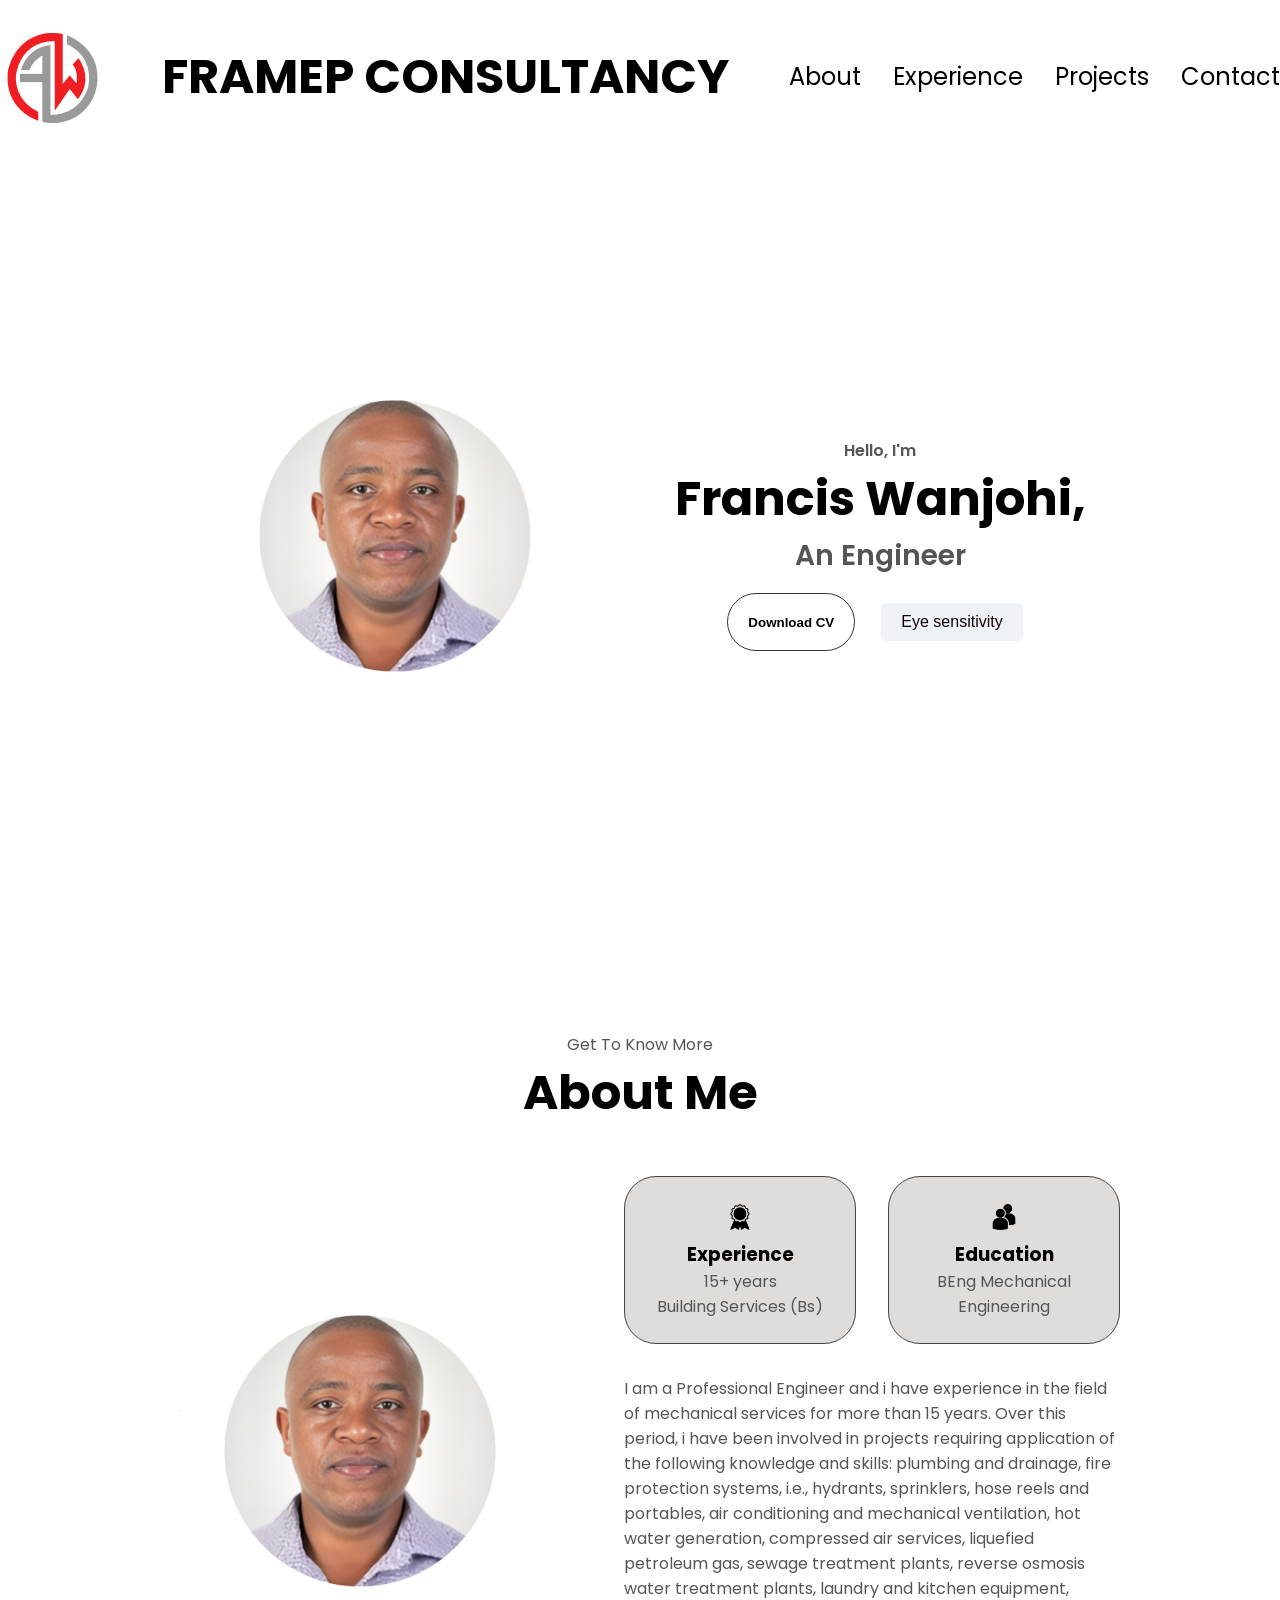
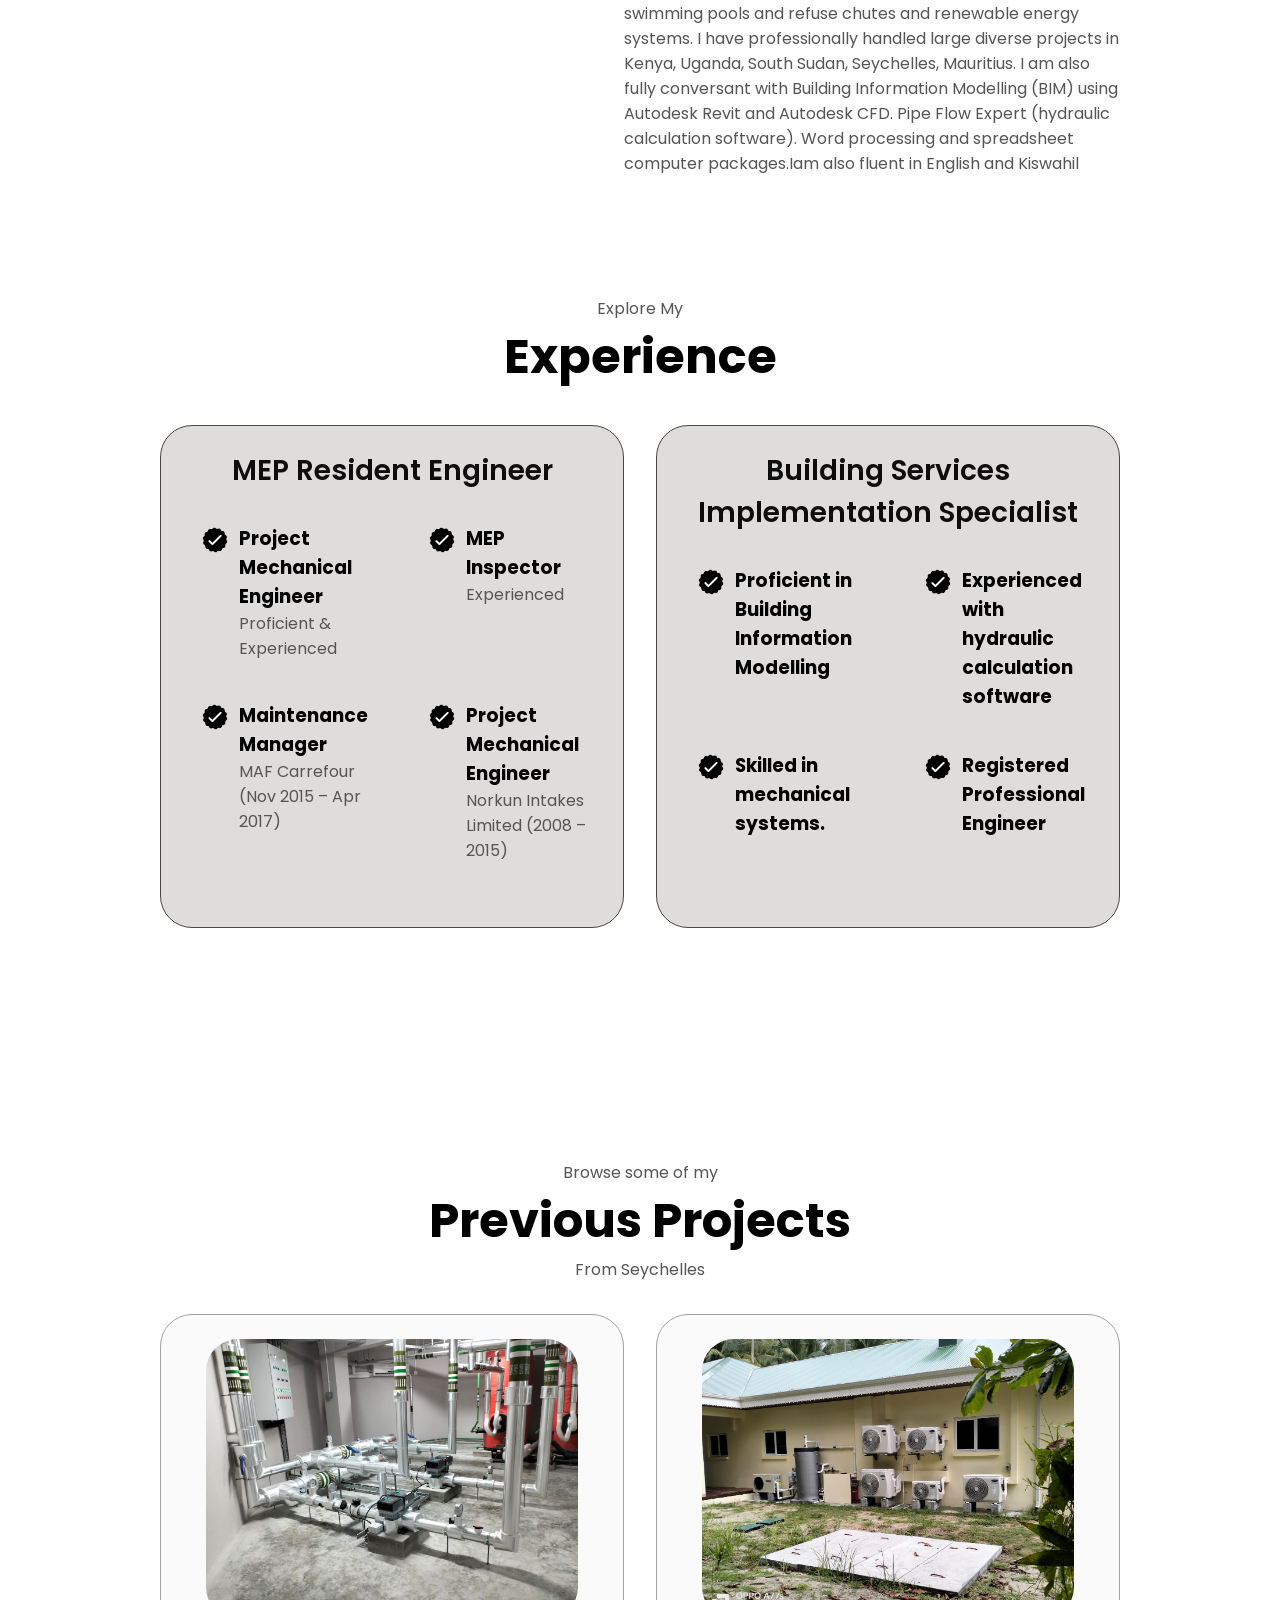
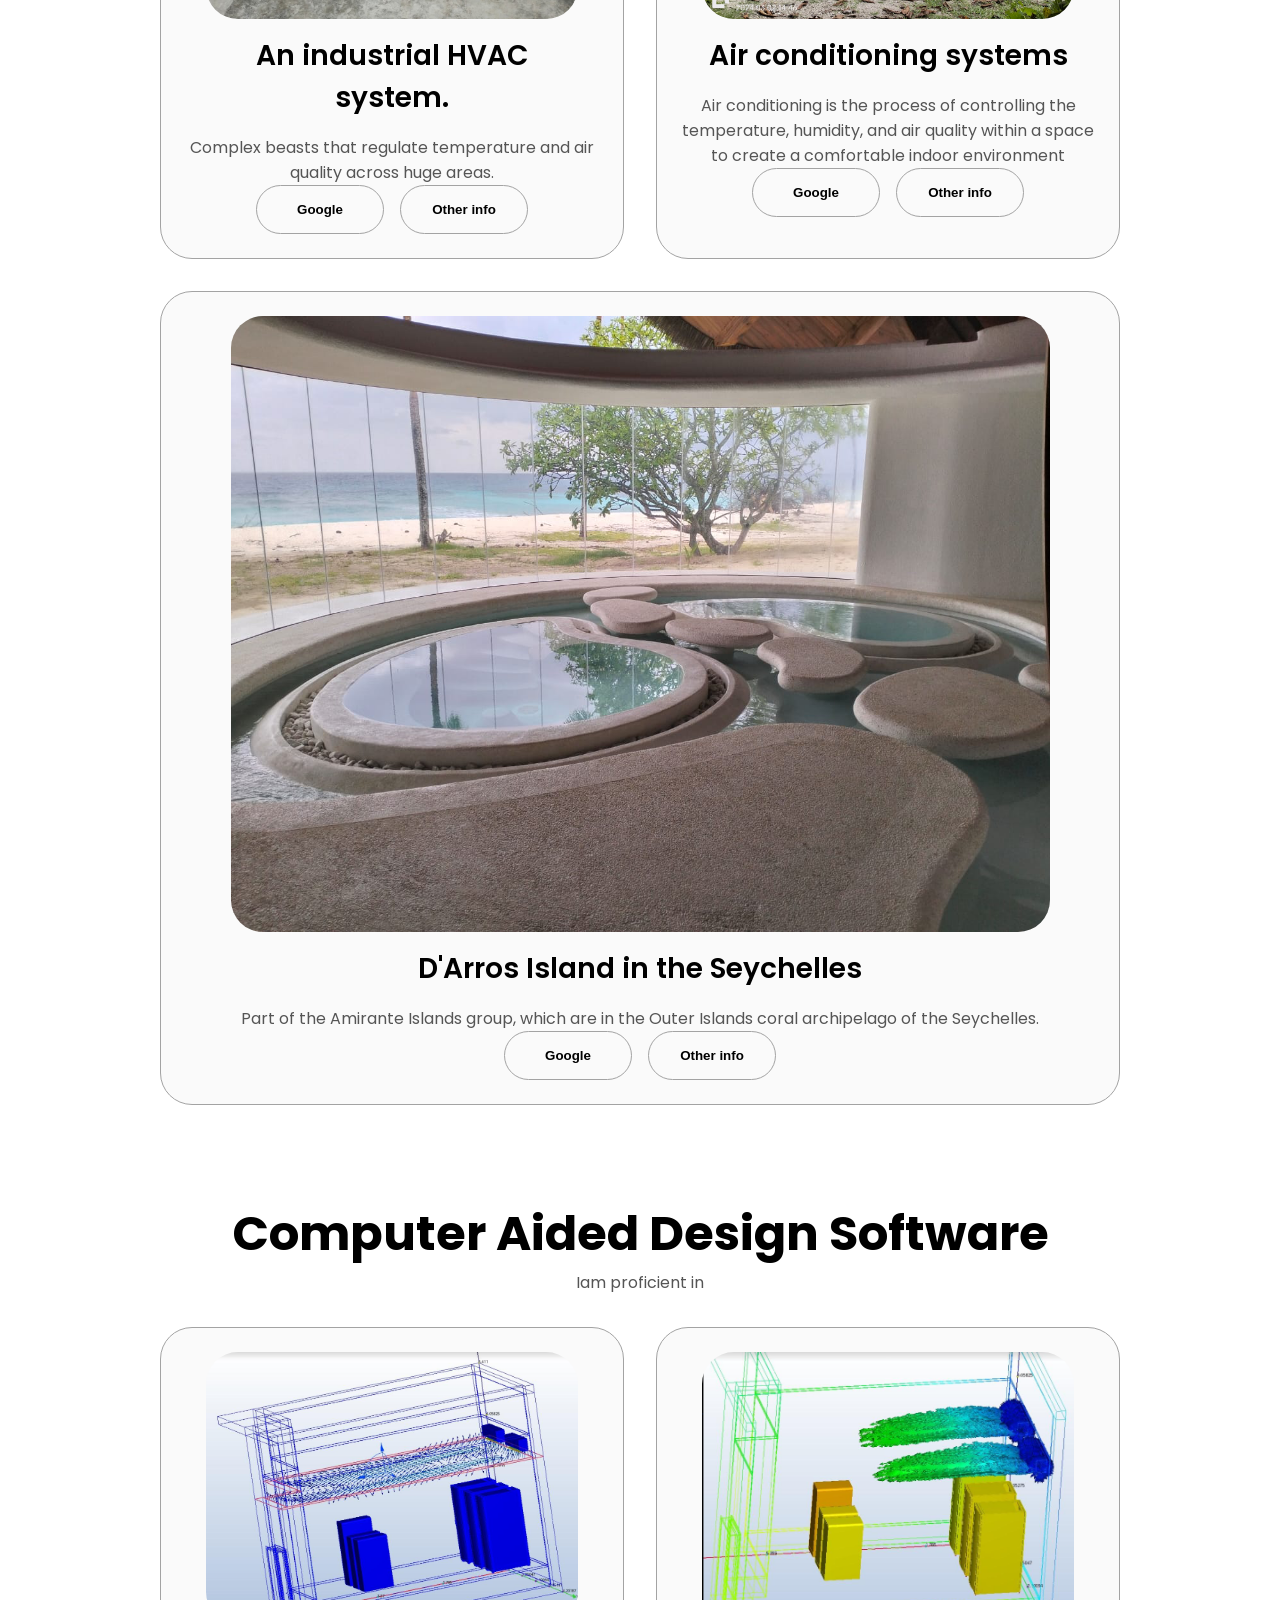
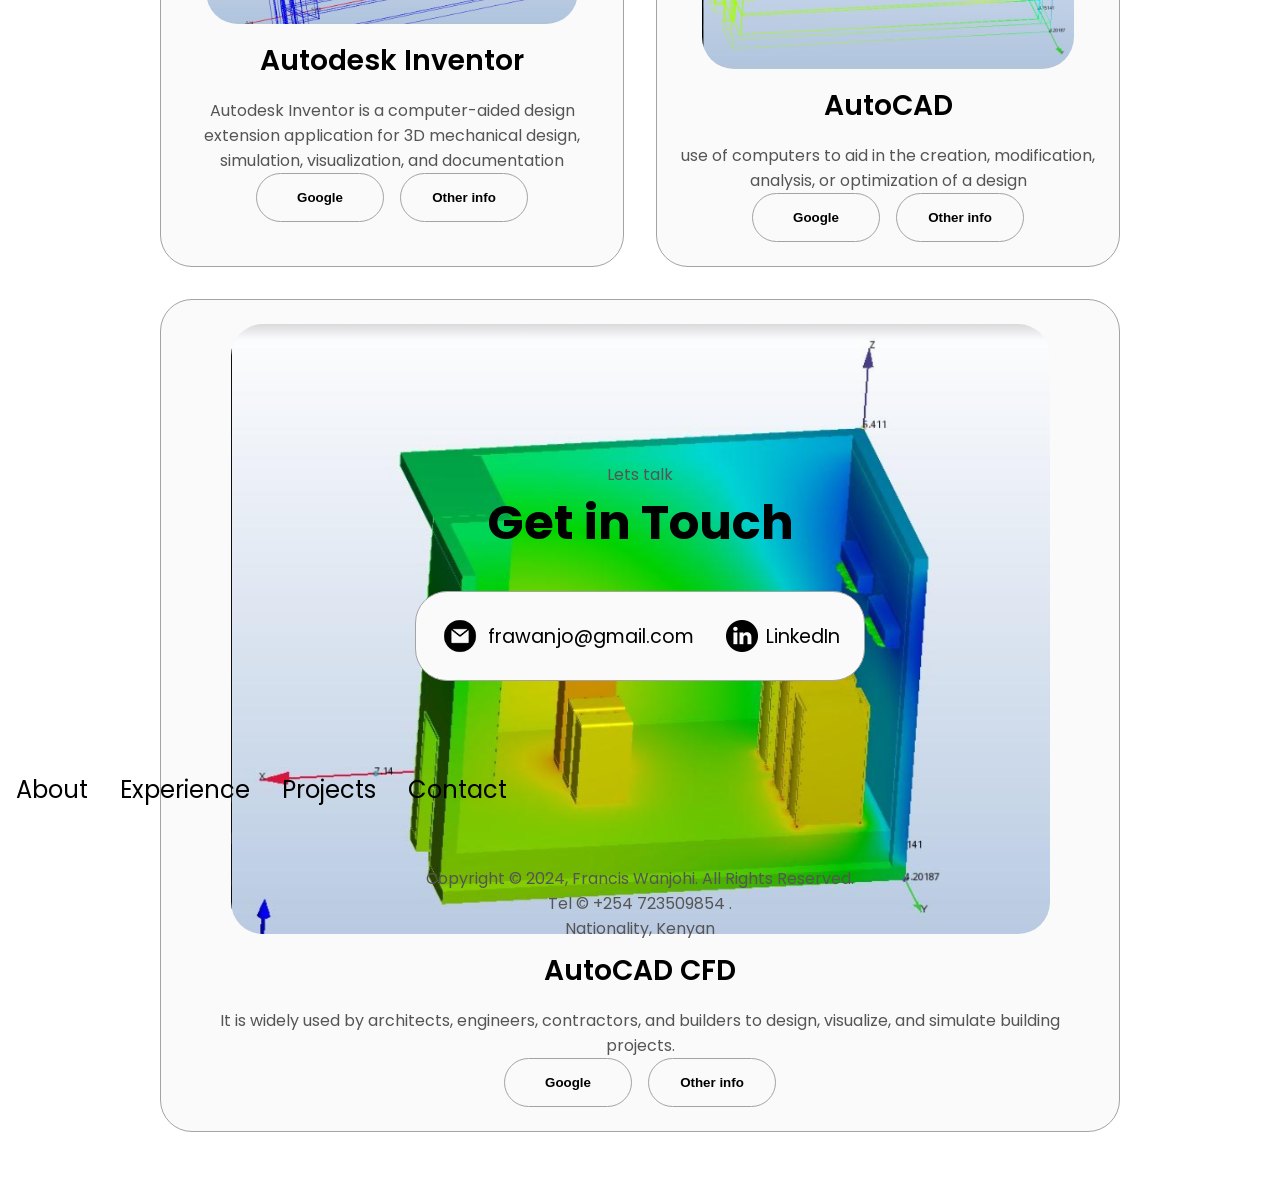
==== index.html @ fe009575 "Add files via upload" ====
<!DOCTYPE html>
<html lang="en">
  <head>
    <meta charset="UTF-8" />
    <meta http-equiv="X-UA-Compatible" content="IE=edge" />
    <meta name="viewport" content="width=device-width, initial-scale=1.0" />
    <title>FRAMEP CONSULTANCY LTD</title>
    <link rel="stylesheet" href="style.css" />
    <link rel="stylesheet" href="mediaqueries.css" />
  </head>
  <body>
    <nav id="desktop-nav">
      <img src="assets/your-logo.png" alt="Your Logo" id="logo-desktop">
      <h1 class="title">FRAMEP CONSULTANCY</h1>
      <div>
        <ul class="nav-links">
          <li><a href="#about">About</a></li>
          <li><a href="#experience">Experience</a></li>
          <li><a href="#projects">Projects</a></li>
          <li><a href="#contact">Contact</a></li>
        </ul>
      </div>
    </nav>
    <nav id="hamburger-nav">
      <img src="images/your-logo.png" alt="Your Logo" id="logo-hamburger">
      <div class="logo">Francis Wanjohi</div>
      <div class="hamburger-menu">
        <div class="hamburger-icon" onclick="toggleMenu()">
          <span></span>
          <span></span>
          <span></span>
        </div>
        <div class="menu-links">
          <li><a href="#about" onclick="toggleMenu()">About</a></li>
          <li><a href="#experience" onclick="toggleMenu()">Experience</a></li>
          <li><a href="#projects" onclick="toggleMenu()">Projects</a></li>
          <li><a href="#contact" onclick="toggleMenu()">Contact</a></li>
        </div>
      </div>
    </nav>
    <section id="profile">
      <div class="section__pic-container">
        <img src="./assets/profile-pic.png" alt="Francis Wanjohi profile picture" />
      </div>
      <div class="section__text">
        <p class="section__text__p1">Hello, I'm</p>
        <h1 class="title">Francis Wanjohi,</h1>
        <p class="section__text__p2">An Engineer</p>
        <div class="btn-container">
          <button
            class="btn btn-color-2"
            onclick="window.open('./assets/resume-example.pdf')"
          >
            Download CV
          </button>
          <button id="darkModeToggle">Eye sensitivity</button> <!-- Dark Mode Toggle Button -->
          
          
        </div>
      </div>
    </section>
    <section id="about">
      <p class="section__text__p1">Get To Know More</p>
      <h1 class="title">About Me</h1>
      <div class="section-container">
        <div class="section__pic-container">
          <img
            src="./assets/about-pic.png"
            alt="Profile picture"
            class="about-pic"
          />
        </div>
        <div class="about-details-container">
          <div class="about-containers">
            <div class="details-container">
              <img
                src="./assets/experience.png"
                alt="Experience icon"
                class="icon"
              />
              <h3>Experience</h3>
              <p>15+ years <br />Building Services (Bs)</p>
            </div>
            <div class="details-container">
              <img
                src="./assets/education.png"
                alt="Education icon"
                class="icon"
              />
              <h3>Education</h3>
              <p> BEng Mechanical Engineering</p>
            </div>
          </div>
          <div class="text-container">
            <p>
              I am a Professional Engineer and  i have experience in the field of mechanical services for more than 
15 years. Over this period, i have been involved in projects requiring application of the following knowledge 
and skills: plumbing and drainage, fire protection systems, i.e., hydrants, sprinklers, hose reels and portables, 
air conditioning and mechanical ventilation, hot water generation, compressed air services, liquefied 
petroleum gas, sewage treatment plants, reverse osmosis water treatment plants, laundry and kitchen 
equipment, swimming pools and refuse chutes and renewable energy systems. 
I have professionally handled large diverse projects in Kenya, Uganda, South Sudan, Seychelles, Mauritius. 
I am also fully conversant with Building Information Modelling (BIM) using Autodesk Revit and Autodesk 
CFD. Pipe Flow Expert (hydraulic calculation software). Word processing and spreadsheet computer packages.Iam also fluent in English and Kiswahil
            </p>
          </div>
        </div>
      </div>
      <img
        
      />
    </section>
    <section id="experience">
      <p class="section__text__p1">Explore My</p>
      <h1 class="title">Experience</h1>
      <div class="experience-details-container">
        <div class="about-containers">
          <div class="details-container">
            <h2 class="experience-sub-title">MEP Resident Engineer</h2>
            <div class="article-container">
              <article>
                <img
                  src="./assets/checkmark.png"
                  alt="Experience icon"
                  class="icon"
                />
                <div>
                  <h3>Project Mechanical Engineer</h3>
                  <p>Proficient & Experienced</p>
                </div>
              </article>
              <article>
                <img
                  src="./assets/checkmark.png"
                  alt="Experience icon"
                  class="icon"
                />
                <div>
                  <h3>MEP Inspector</h3>
                  <p>Experienced</p>
                </div>
              </article>
              <article>
                <img
                  src="./assets/checkmark.png"
                  alt="Experience icon"
                  class="icon"
                />
                <div>
                  <h3>Maintenance Manager</h3>
                  <p>MAF Carrefour (Nov 2015 – Apr 2017)</p>
                </div>
              </article>
              <article>
                <img
                  src="./assets/checkmark.png"
                  alt="Experience icon"
                  class="icon"
                />
                <div>
                  <h3>Project Mechanical Engineer</h3>
                  <p>Norkun Intakes Limited (2008 – 2015)<p>
                </div>
              </article>
              <article>
                <img
                 
                />
                
            </div>
          </div>
          <div class="details-container">
            <h2 class="experience-sub-title">Building Services Implementation Specialist</h2>
            <div class="article-container">
              <article>
                <img
                  src="./assets/checkmark.png"
                  alt="Experience icon"
                  class="icon"
                />
                <div>
                  <h3>Proficient in Building Information Modelling</h3>
                
                </div>
              </article>
              <article>
                <img
                  src="./assets/checkmark.png"
                  alt="Experience icon"
                  class="icon"
                />
                <div>
                  <h3>Experienced with hydraulic calculation software</h3>
                 
                </div>
              </article>
              <article>
                <img
                  src="./assets/checkmark.png"
                  alt="Experience icon"
                  class="icon"
                />
                <div>
                  <h3>Skilled in mechanical systems.</h3>
                  
                </div>
              </article>
              <article>
                <img
                  src="./assets/checkmark.png"
                  alt="Experience icon"
                  class="icon"
                />
                <div>
                  <h3>Registered Professional Engineer<h3>
                  
                </div>
              </article>
            </div>
          </div>
        </div>
      </div>
      <img
        
      />
    </section>
   
    <section id="projects">
      
      <p class="section__text__p1">Browse some of my</p>
      <h1 class="title"> Previous Projects</h1>
      <p class="section__text__p1">From Seychelles</p>
      <div class="experience-details-container">
        <div class="about-containers">
          <div class="details-container color-container">
            <div class="article-container">
              <img
                src="./assets/project-1.png"
                alt="Project 1"
                class="project-img"
              />
            </div>
            <h2 class="experience-sub-title project-title">An industrial HVAC system.</h2>
            <p class="section__text__p1">Complex beasts that regulate temperature and air quality across huge areas.</p>

            <div class="btn-container">
              <button
                class="btn btn-color-2 project-btn"
                onclick="location.href='https://www.google.com/search?q=industrial+hvac+system'"
              >
                Google
              </button>
              <button
                class="btn btn-color-2 project-btn"
                onclick="location.href='https://en.wikipedia.org/wiki/HVAC'"
              >
                Other info
              </button>
            </div>
          </div>
          <div class="details-container color-container">
            <div class="article-container">
              <img
                src="./assets/project-2.png"
                alt="Project 2"
                class="project-img"
              />
            </div>
            <h2 class="experience-sub-title project-title">Air conditioning systems</h2>
              <p class="section__text__p1">Air conditioning is the process of controlling the temperature, humidity, and air quality within a space to create a comfortable indoor environment</p>
            <div class="btn-container">
              <button
                class="btn btn-color-2 project-btn"
                onclick="location.href='https://www.google.com/search?q=air+conditioning+system'"
              >
                Google
              </button>
              <button
                class="btn btn-color-2 project-btn"
                onclick="location.href='https://en.wikipedia.org/wiki/Air_conditioning'"
              >
              Other info
              </button>
            </div>
          </div>
          <div class="details-container color-container">
            <div class="article-container">
              <img
                src="./assets/project-3.png"
                alt="Project 3"
                class="project-img" 
              />
            </div>
            <h2 class="experience-sub-title project-title">D'Arros Island in the Seychelles</h2>
            <p class="section__text__p1">Part of the Amirante Islands group, which are in the Outer Islands coral archipelago of the Seychelles.</p>
            <div class="btn-container">
              <button
                class="btn btn-color-2 project-btn"
                onclick="location.href='https://www.google.com/search?q=D%27Arros+Island+Seychelles'"
              >
                Google
              </button>
              <button
                class="btn btn-color-2 project-btn"
                onclick="location.href='https://en.wikipedia.org/wiki/D%27Arros_Island'"
              >
              Other info
              </button>
            </div>
          </div>
        </div>
      </div>
      <img
      
      
      />
    </section>
    <section id="CAD Software">
    
    <p class="section__text__p1"></p>
    <h1 class="title">Computer Aided Design Software</h1>
    <p class="section__text__p1">Iam proficient in</p>
    <div class="experience-details-container">
      <div class="about-containers">
        <div class="details-container color-container">
          <div class="article-container">
            <img
              src="./assets/cfg1.png"
              alt="cfg1"
              class="project-img"
            />
          </div>
          <h2 class="experience-sub-title project-title">Autodesk Inventor </h2>
          <p class="section__text__p1"> Autodesk Inventor is a computer-aided design extension application for 3D mechanical design, simulation, visualization, and documentation </p>

          <div class="btn-container">
            <button
              class="btn btn-color-2 project-btn"
              onclick="location.href='https://www.google.com/search?q=Autodesk+Inventor"
            >
              Google
            </button>
            <button
              class="btn btn-color-2 project-btn"
              onclick="location.href='https://www.autodesk.com/products/inventor/overview"
            >
            Other info
            </button>
          </div>
        </div>
        <div class="details-container color-container">
          <div class="article-container">
            <img
              src="./assets/cfg2.png"
              alt="cfg2"
              class="project-img"
            />
          </div>
          <h2 class="experience-sub-title project-title">AutoCAD</h2>
            <p class="section__text__p1">use of computers to aid in the creation, modification, analysis, or optimization of a design</p>
          <div class="btn-container">
            <button
              class="btn btn-color-2 project-btn"
              onclick="location.href='https://www.autodesk.com/products/inventor/overview'"
            >
              Google
            </button>
            <button
              class="btn btn-color-2 project-btn"
              onclick="location.href='https://www.autodesk.com/products/autocad/overview'"
            >
            Other info
            </button>
          </div>
        </div>
        <div class="details-container color-container">
          <div class="article-container">
            <img
              src="./assets/cfg3.png"
              alt="Project 3"
              class="project-img" 
            />
          </div>
          <h2 class="experience-sub-title project-title">AutoCAD CFD</h2>
          <p class="section__text__p1"> It is widely used by architects, engineers, contractors, and builders to design, visualize, and simulate building projects.</p>
          <div class="btn-container">
            <button
              class="btn btn-color-2 project-btn"
              onclick="location.href='https://www.google.com/search?q=AutoCAD+CFD'"
            >
              Google
            </button>
            <button
              class="btn btn-color-2 project-btn"
              onclick="location.href='https://www.autodesk.com/products/cfd/overview'"
            >
            Other info
            </button>
          </div>
        </div>
      </div>
    </div>
    <img
    />
  </section>
   
  </section>
    <section id="contact">
      <p class="section__text__p1">Lets talk</p>
      <h1 class="title">Get in Touch</h1>
      <div class="contact-info-upper-container">
        <div class="contact-info-container">
          <img
            src="./assets/email.png"
            alt="Email icon"
            class="icon contact-icon email-icon"
          />
          <p><a href="mailto:frawanjo@gmail.com">frawanjo@gmail.com</a></p>
        </div>
        <div class="contact-info-container">
          <img
            src="./assets/linkedin.png"
            alt="LinkedIn icon"
            class="icon contact-icon"
          />
          <p><a href="https://www.linkedin.com">LinkedIn</a></p>
        </div>
      </div>
    </section>
    <footer>
      <nav>
        <div class="nav-links-container">
          <ul class="nav-links">
            <li><a href="#about">About</a></li>
            <li><a href="#experience">Experience</a></li>
            <li><a href="#projects">Projects</a></li>
            <li><a href="#contact">Contact</a></li>
          </ul>
        </div>
      </nav>
      <p>Copyright &#169; 2024, Francis Wanjohi. All Rights Reserved.</p>
      <p>Tel &#169; +254 723509854 .</p>
      <p>Nationality, Kenyan</p>

    </footer>
    <script src="script.js"></script>
  </body>
</html>
---- style.css ----
/* GENERAL */

@import url("https://fonts.googleapis.com/css2?family=Poppins:wght@300;400;500;600&display=swap");

* {
  margin: 0;
  padding: 0;
}

body {
  font-family: "Poppins", sans-serif;
}

html {
  scroll-behavior: smooth;
}

p {
  color: rgb(85, 85, 85);
}

/* TRANSITION */

a,
.btn {
  transition: all 300ms ease;
}

/* DESKTOP NAV */

nav {
  display: flex;
  justify-content: space-between; /* Adjusted to accommodate logo */
  align-items: center;
  height: 17vh;
}

.logo-container {
  display: flex;
  align-items: center;
}

.logo-img {
  height: 50px; /* Adjust size as needed */
  width: auto;
  margin-right: 1rem; /* Space between logo and text */
}

.logo {
  font-size: 2rem;
}

a {
  color: black;
  text-decoration: none;
  text-decoration-color: white;
}

a:hover {
  color: grey;
  text-decoration: underline;
  text-underline-offset: 1rem;
  text-decoration-color: rgb(181, 181, 181);
}

.nav-links {
  display: flex;
  gap: 2rem;
  list-style: none;
  font-size: 1.5rem;
  margin-left: auto; /* Ensures nav-links align correctly */
}

.logo:hover {
  cursor: default;
}

/* HAMBURGER MENU */

#hamburger-nav {
  display: none;
}

.hamburger-menu {
  position: relative;
  display: inline-block;
}

.hamburger-icon {
  display: flex;
  flex-direction: column;
  justify-content: space-between;
  height: 24px;
  width: 30px;
  cursor: pointer;
}

.hamburger-icon span {
  width: 100%;
  height: 2px;
  background-color: black;
  transition: all 0.3s ease-in-out;
}

.menu-links {
  position: absolute;
  top: 100%;
  right: 0;
  background-color: rgb(255, 255, 255);
  width: fit-content;
  max-height: 0;
  overflow: hidden;
  transition: all 0.3s ease-in-out;
}

.menu-links a {
  display: block;
  padding: 10px;
  text-align: center;
  font-size: 1.5rem;
  color: black;
  text-decoration: none;
  transition: all 0.3s ease-in-out;
}

.menu-links li {
  list-style: none;
}

.menu-links.open {
  max-height: 300px;
}

.hamburger-icon.open span:first-child {
  transform: rotate(45deg) translate(10px, 5px);
}

.hamburger-icon.open span:nth-child(2) {
  opacity: 0;
}

.hamburger-icon.open span:last-child {
  transform: rotate(-45deg) translate(10px, -5px);
}

/* SECTIONS */

section {
  padding-top: 4vh;
  height: 96vh;
  margin: 0 10rem;
  box-sizing: border-box;
  min-height: fit-content;
}

.section-container {
  display: flex;
  gap: 4rem;
  height: 80%;
}

.section__pic-container {
  display: flex;
  height: 400px;
  width: 400px;
  margin: auto 0;
}

/* PROFILE SECTION */

#profile {
  display: flex;
  justify-content: center;
  gap: 5rem;
  height: 80vh;
}

.section__text {
  align-self: center;
  text-align: center;
}

.section__text p {
  font-weight: 600;
}

.section__text__p1 {
  text-align: center;
}

.section__text__p2 {
  font-size: 1.75rem;
  margin-bottom: 1rem;
}

.title {
  font-size: 3rem;
  text-align: center;
}

#socials-container {
  display: flex;
  justify-content: center;
  margin-top: 1rem;
  gap: 1rem;
}

/* ICONS */

.icon {
  cursor: pointer;
  height: 2rem;
}

/* BUTTONS */

.btn-container {
  display: flex;
  justify-content: center;
  gap: 1rem;
}

.btn {
  font-weight: 600;
  transition: all 300ms ease;
  padding: 1rem;
  width: 8rem;
  border-radius: 2rem;
}

.btn-color-1,
.btn-color-2 {
  border: rgb(53, 53, 53) 0.1rem solid;
}

.btn-color-1:hover,
.btn-color-2:hover {
  cursor: pointer;
}

.btn-color-1,
.btn-color-2:hover {
  background: rgb(53, 53, 53);
  color: white;
}

.btn-color-1:hover {
  background: rgb(0, 0, 0);
}

.btn-color-2 {
  background: none;
}

.btn-color-2:hover {
  border: rgb(255, 255, 255) 0.1rem solid;
}

.btn-container {
  gap: 1rem;
}

/* ABOUT SECTION */

#about {
  position: relative;
}

.about-containers {
  gap: 2rem;
  margin-bottom: 2rem;
  margin-top: 2rem;
}

.about-details-container {
  justify-content: center;
  flex-direction: column;
}

.about-containers,
.about-details-container {
  display: flex;
}

.about-pic {
  border-radius: 2rem;
}

.arrow {
  position: absolute;
  right: -5rem;
  bottom: 2.5rem;
}

.details-container {
  padding: 1.5rem;
  flex: 1;
  background: rgb(223, 220, 220);
  border-radius: 2rem;
  border: rgb(24, 23, 23) 0.1rem solid;
  border-color: rgb(73, 70, 70);
  text-align: center;
}

/* EXPERIENCE SECTION */

#experience {
  position: relative;
}

.experience-sub-title {
  color: rgb(14, 13, 13);
  font-weight: 600;
  font-size: 1.75rem;
  margin-bottom: 2rem;
}

.experience-details-container {
  display: flex;
  justify-content: center;
  flex-direction: column;
}

.article-container {
  display: flex;
  text-align: initial;
  flex-wrap: wrap;
  flex-direction: row;
  gap: 2.5rem;
  justify-content: space-around;
}

article {
  display: flex;
  width: 10rem;
  justify-content: space-around;
  gap: 0.5rem;
}

article .icon {
  cursor: default;
}

/* PROJECTS SECTION */

#projects {
  position: relative;
}

.color-container {
  border-color: rgb(163, 163, 163);
  background: rgb(250, 250, 250);
}

.project-img {
  border-radius: 2rem;
  width: 90%;
  height: 90%;
}

.project-title {
  margin: 1rem;
  color: black;
}

.project-btn {
  color: black;
  border-color: rgb(163, 163, 163);
}

/* CONTACT */

#contact {
  display: flex;
  justify-content: center;
  flex-direction: column;
  height: 70vh;
}

.contact-info-upper-container {
  display: flex;
  justify-content: center;
  border-radius: 2rem;
  border: rgb(53, 53, 53) 0.1rem solid;
  border-color: rgb(163, 163, 163);
  background: rgb(250, 250, 250);
  margin: 2rem auto;
  padding: 0.5rem;
}

.contact-info-container {
  display: flex;
  align-items: center;
  justify-content: center;
  gap: 0.5rem;
  margin: 1rem;
}

.contact-info-container p {
  font-size: larger;
}

.contact-icon {
  cursor: default;
}

.email-icon {
  height: 2.5rem;
}

/* FOOTER SECTION */

footer {
  height: 26vh;
  margin: 0 1rem;
}

footer p {
  text-align: center;
}


/* Dark mode styles */
body.dark-mode {
  background-color: #121212;
  color: white;
}

.dark-mode .content-section {
  background-color: #333;
  border-color: white;
}

.dark-mode .section-heading {
  background-color: #555;
}

/* Dark mode toggle button */
#darkModeToggle {
  padding: 10px 20px;
  margin: 10px;
  cursor: pointer;
  background-color: #eff3f7;
  color: rgb(19, 1, 1);
  border: none;
  border-radius: 5px;
  font-size: 16px;
}

#darkModeToggle:hover {
  background-color: #740101;
}

/* Image container and hover effect */
.image-container img {
  width: 200px;
  transition: transform 0.5s ease-in-out, box-shadow 0.5s ease-in-out;
}
---- mediaqueries.css ----
@media screen and (max-width: 1400px) {
  #profile {
    height: 83vh;
    margin-bottom: 6rem;
  }
  .about-containers {
    flex-wrap: wrap;
  }
  #contact,
  #projects {
    height: fit-content;
  }
}

@media screen and (max-width: 1200px) {
  #desktop-nav {
    display: none;
  }
  #hamburger-nav {
    display: flex;
  }
  #experience,
  .experience-details-container {
    margin-top: 2rem;
  }
  #profile,
  .section-container {
    display: block;
  }
  .arrow {
    display: none;
  }
  section,
  .section-container {
    height: fit-content;
  }
  section {
    margin: 0 5%;
  }
  .section__pic-container {
    width: 275px;
    height: 275px;
    margin: 0 auto 2rem;
  }
  .about-containers {
    margin-top: 0;
  }
}

@media screen and (max-width: 600px) {
  #contact,
  footer {
    height: 40vh;
  }
  #profile {
    height: 83vh;
    margin-bottom: 0;
  }
  article {
    font-size: 1rem;
  }
  footer nav {
    height: fit-content;
    margin-bottom: 2rem;
  }
  .about-containers,
  .contact-info-upper-container,
  .btn-container {
    flex-wrap: wrap;
  }
  .contact-info-container {
    margin: 0;
  }
  .contact-info-container p,
  .nav-links li a {
    font-size: 1rem;
  }
  .experience-sub-title {
    font-size: 1.25rem;
  }
  .logo {
    font-size: 1.5rem;
  }
  .nav-links {
    flex-direction: column;
    gap: 0.5rem;
    text-align: center;
  }
  .section__pic-container {
    width: auto;
    height: 46vw;
    justify-content: center;
  }
  .section__text__p2 {
    font-size: 1.25rem;
  }
  .title {
    font-size: 2rem;
  }
  .text-container {
    text-align: justify;
  }
}
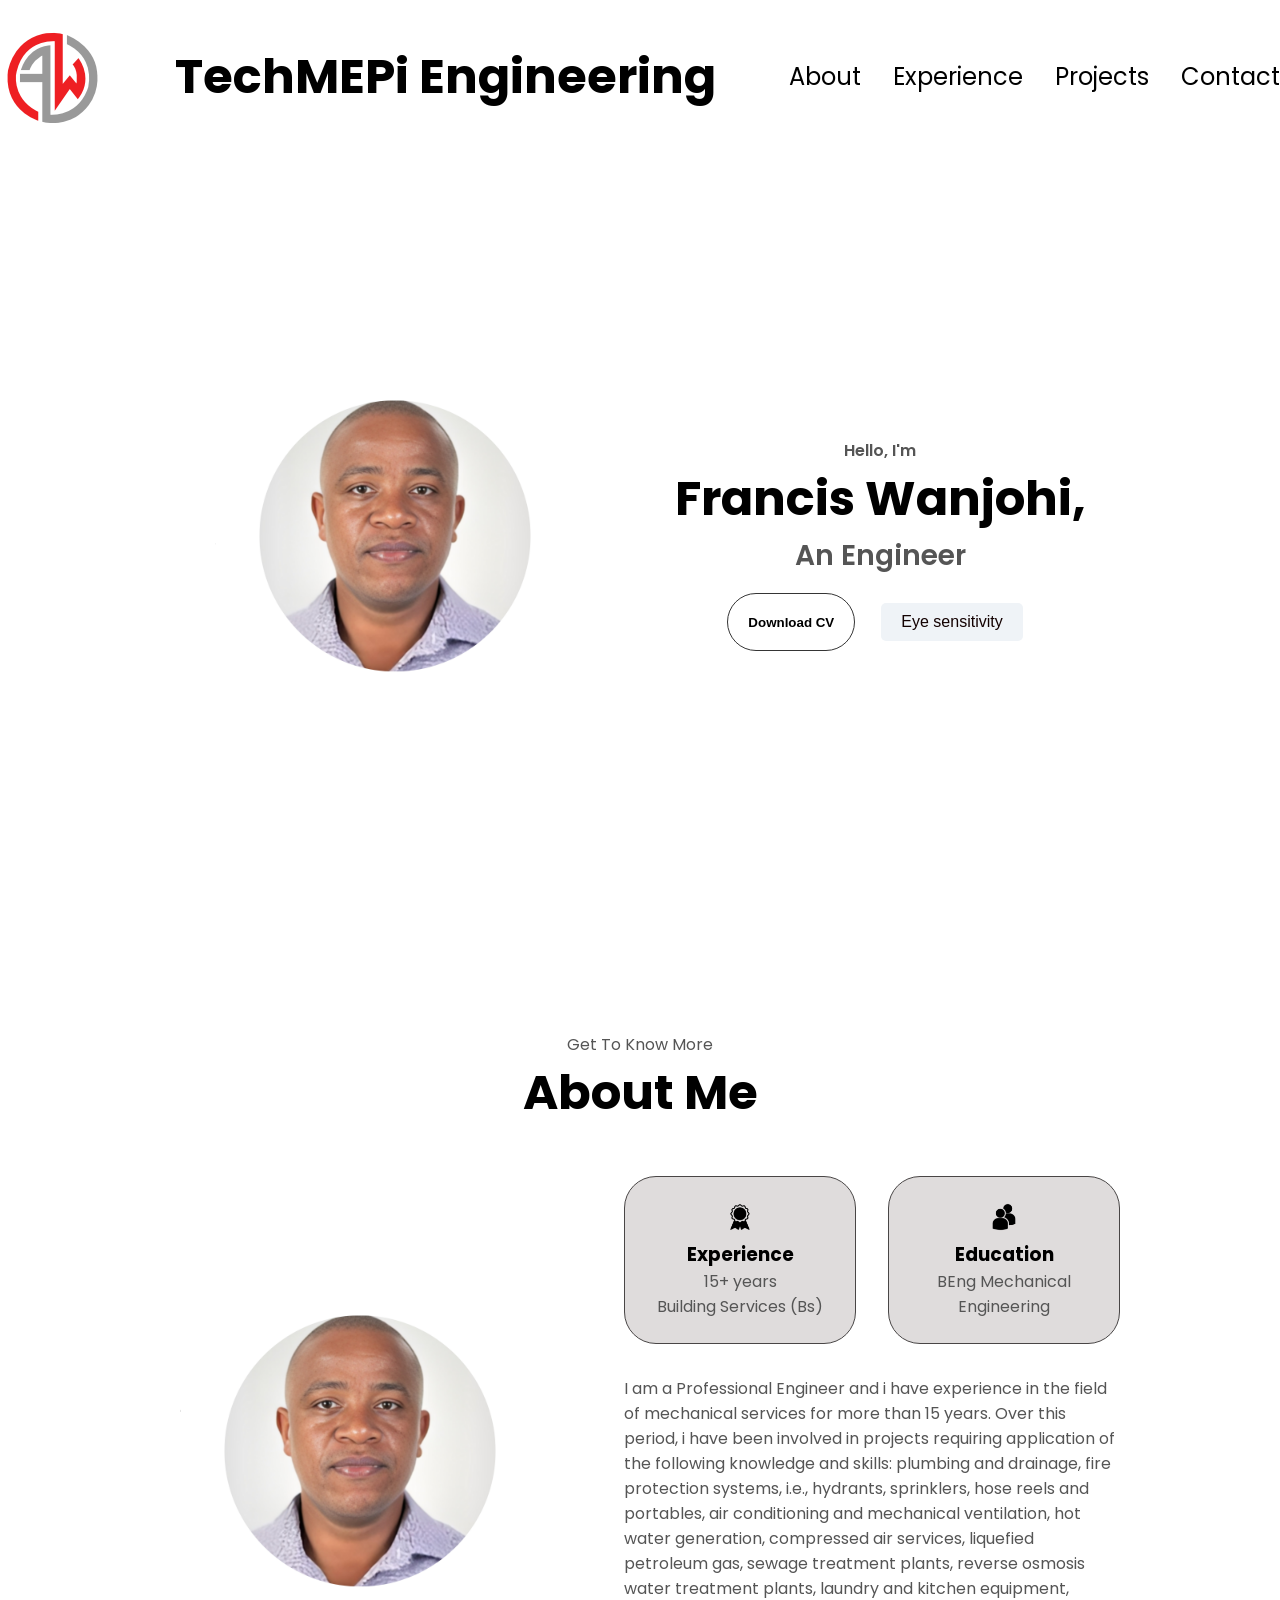
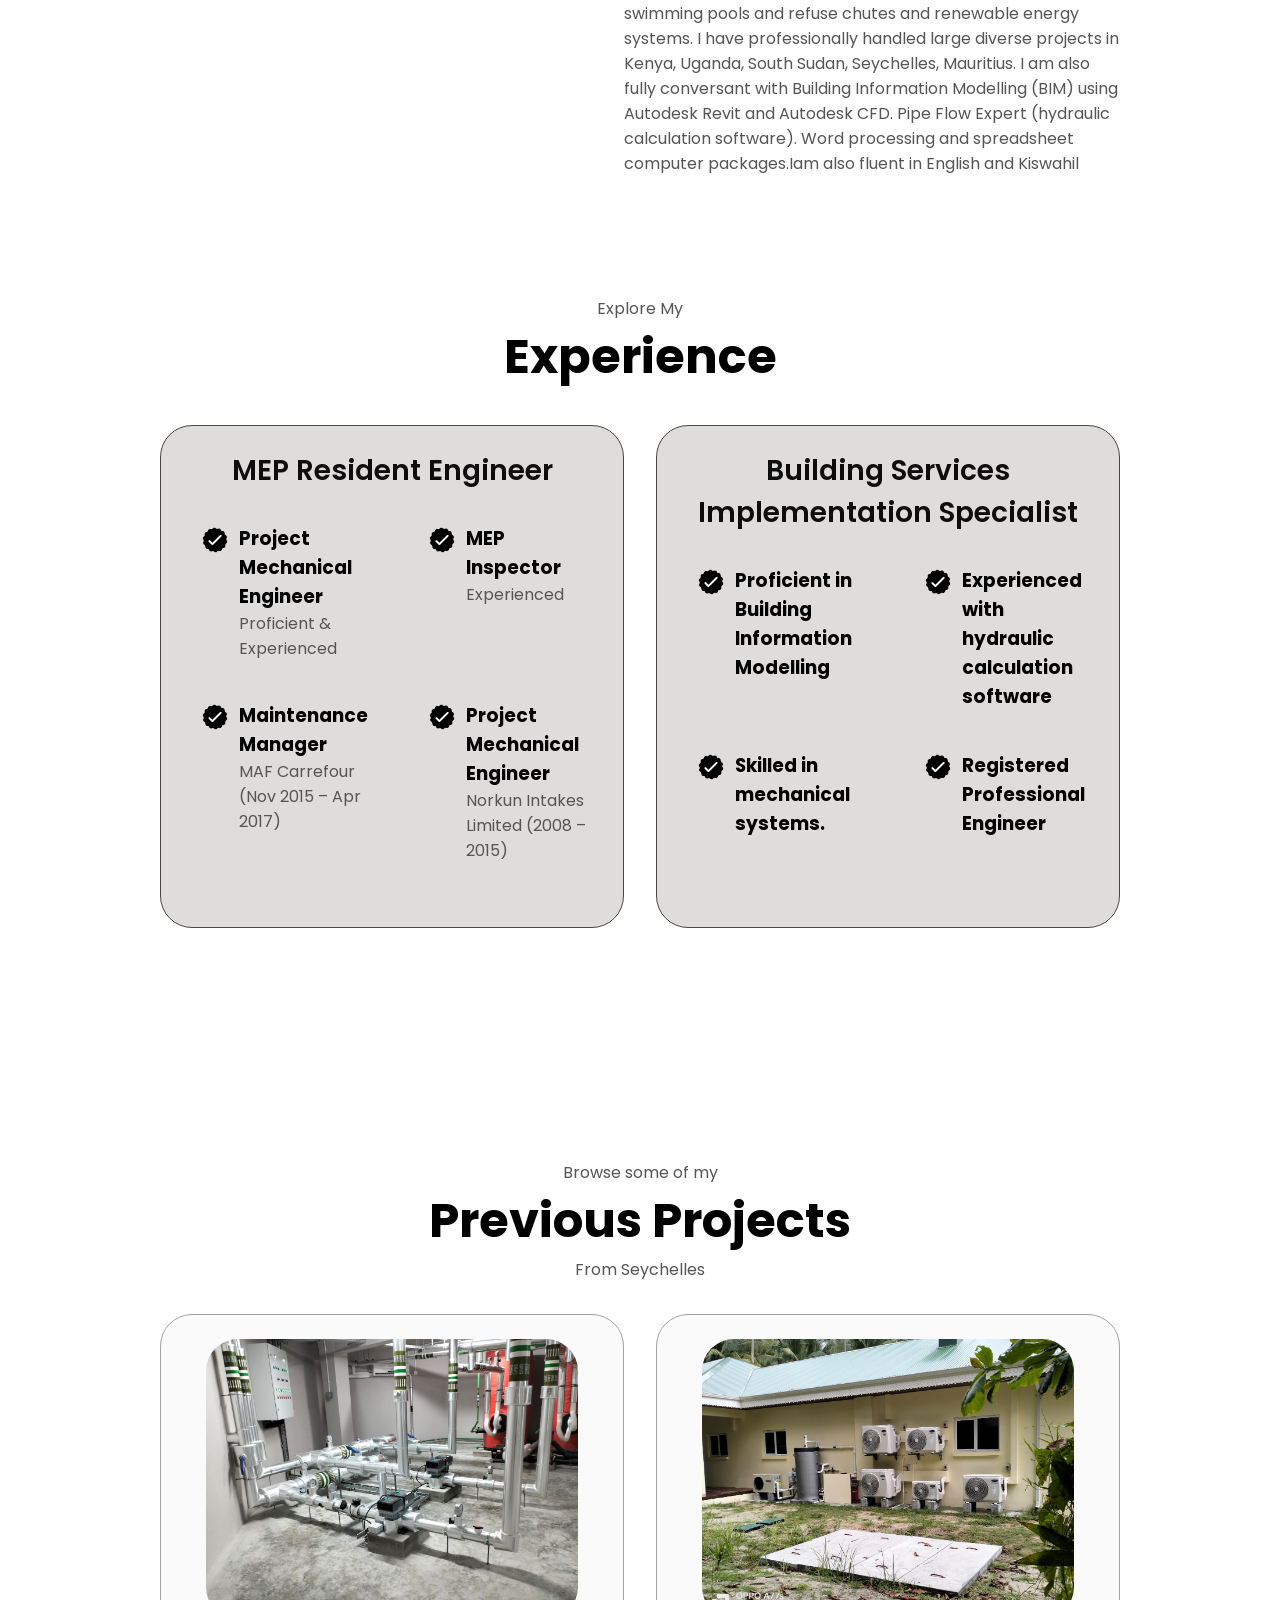
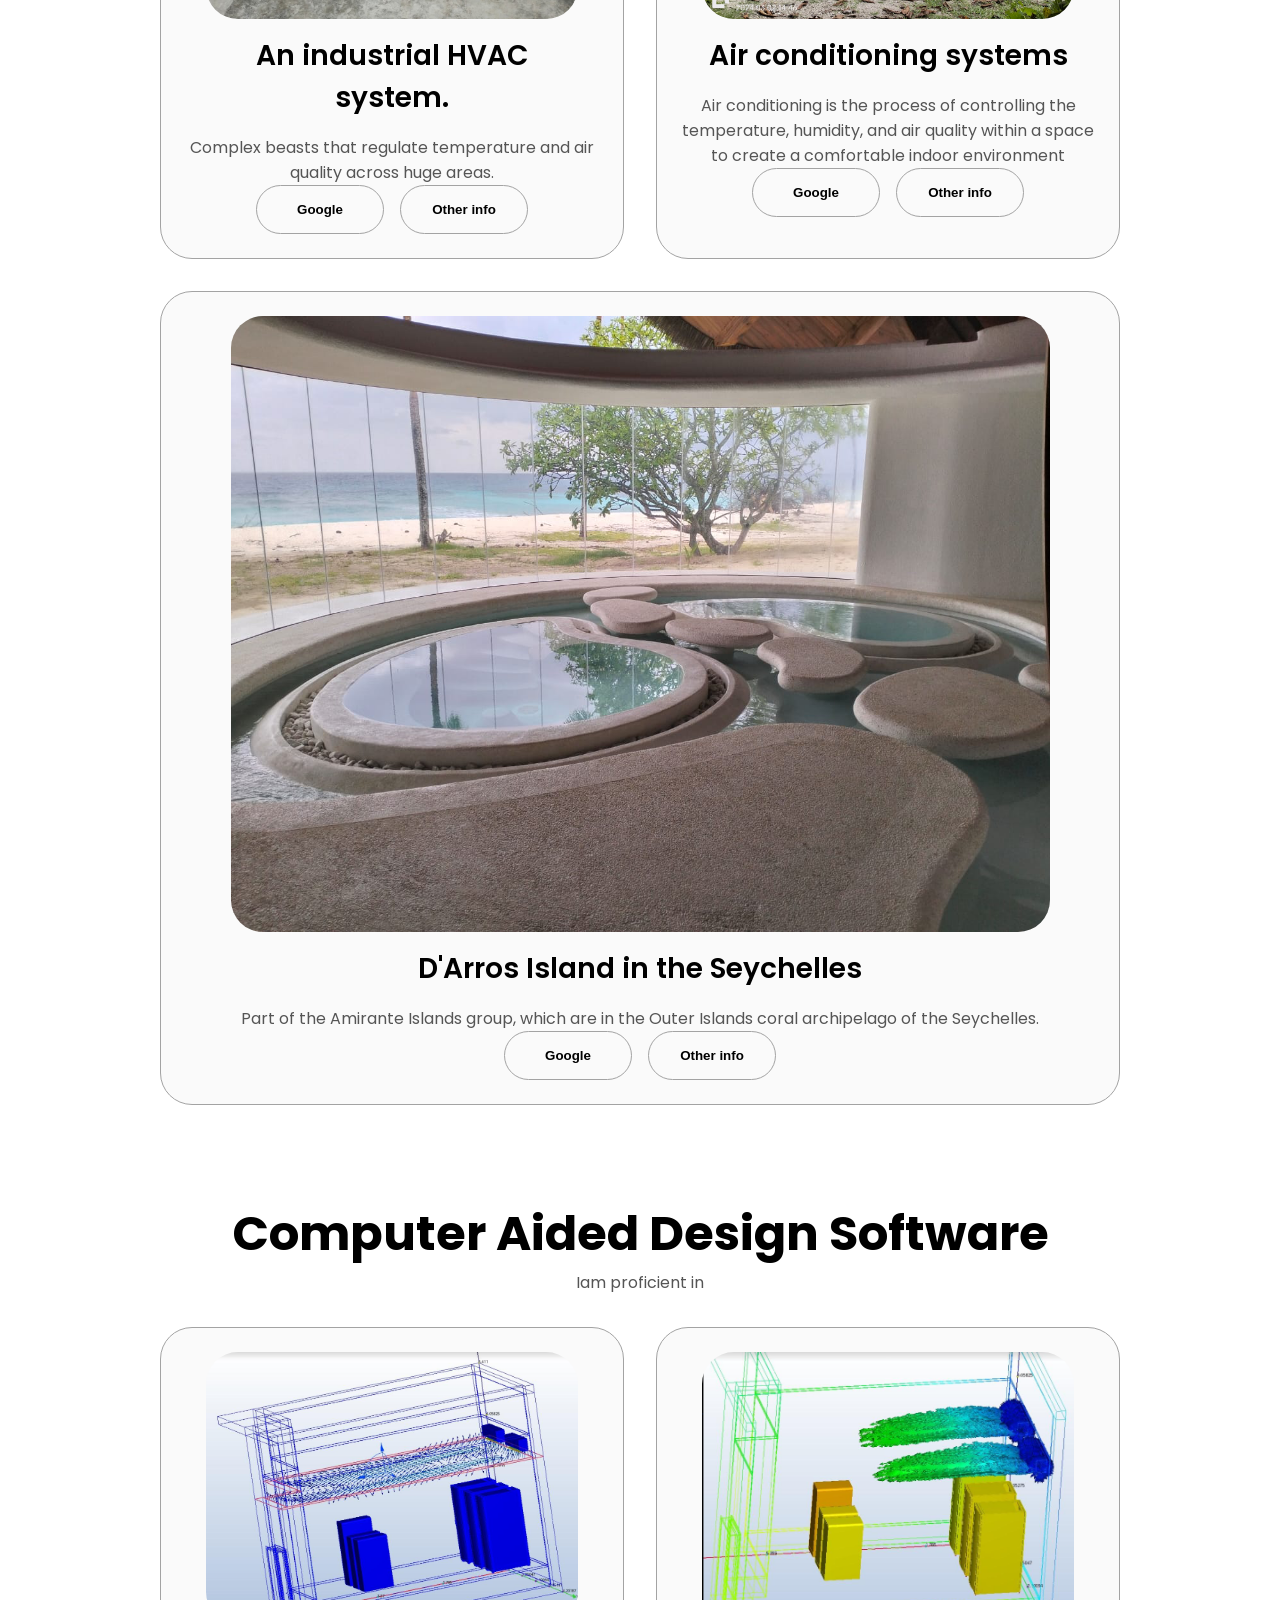
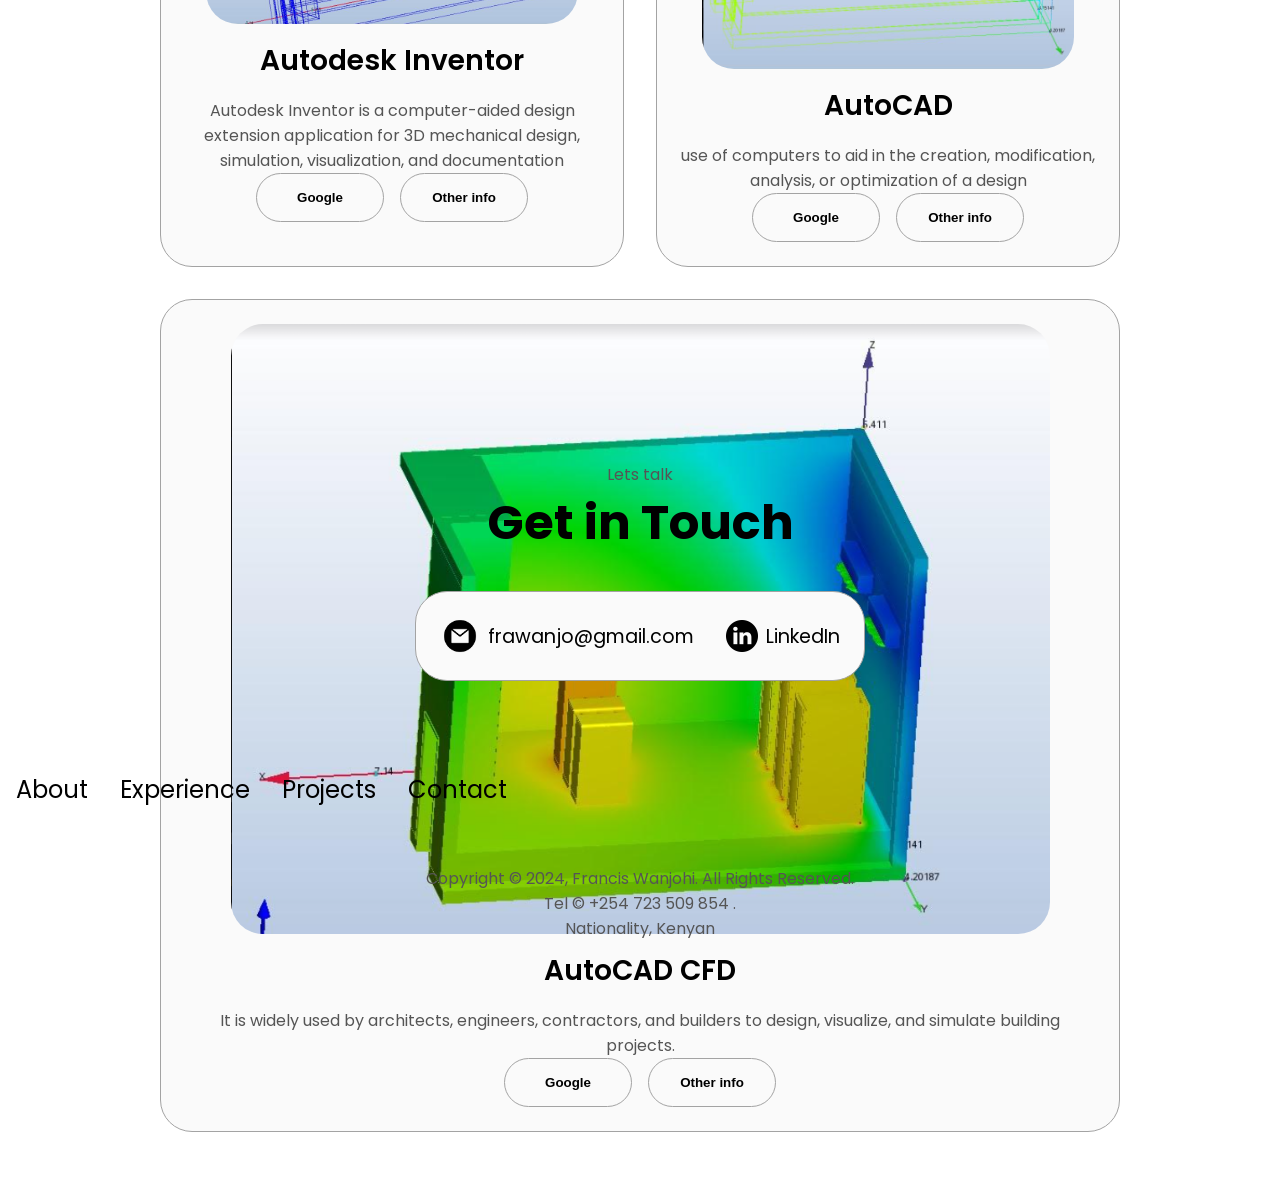
==== commit 860f29bd: "Update index.html" ====
--- a/index.html
+++ b/index.html
@@ -4,14 +4,14 @@
     <meta charset="UTF-8" />
     <meta http-equiv="X-UA-Compatible" content="IE=edge" />
     <meta name="viewport" content="width=device-width, initial-scale=1.0" />
-    <title>FRAMEP CONSULTANCY LTD</title>
+    <title>TechMEPi Engineering</title>
     <link rel="stylesheet" href="style.css" />
     <link rel="stylesheet" href="mediaqueries.css" />
   </head>
   <body>
     <nav id="desktop-nav">
       <img src="assets/your-logo.png" alt="Your Logo" id="logo-desktop">
-      <h1 class="title">FRAMEP CONSULTANCY</h1>
+      <h1 class="title">TechMEPi Engineering</h1>
       <div>
         <ul class="nav-links">
           <li><a href="#about">About</a></li>
@@ -439,7 +439,7 @@
         </div>
       </nav>
       <p>Copyright &#169; 2024, Francis Wanjohi. All Rights Reserved.</p>
-      <p>Tel &#169; +254 723509854 .</p>
+      <p>Tel &#169; +254 723 509 854 .</p>
       <p>Nationality, Kenyan</p>
 
     </footer>
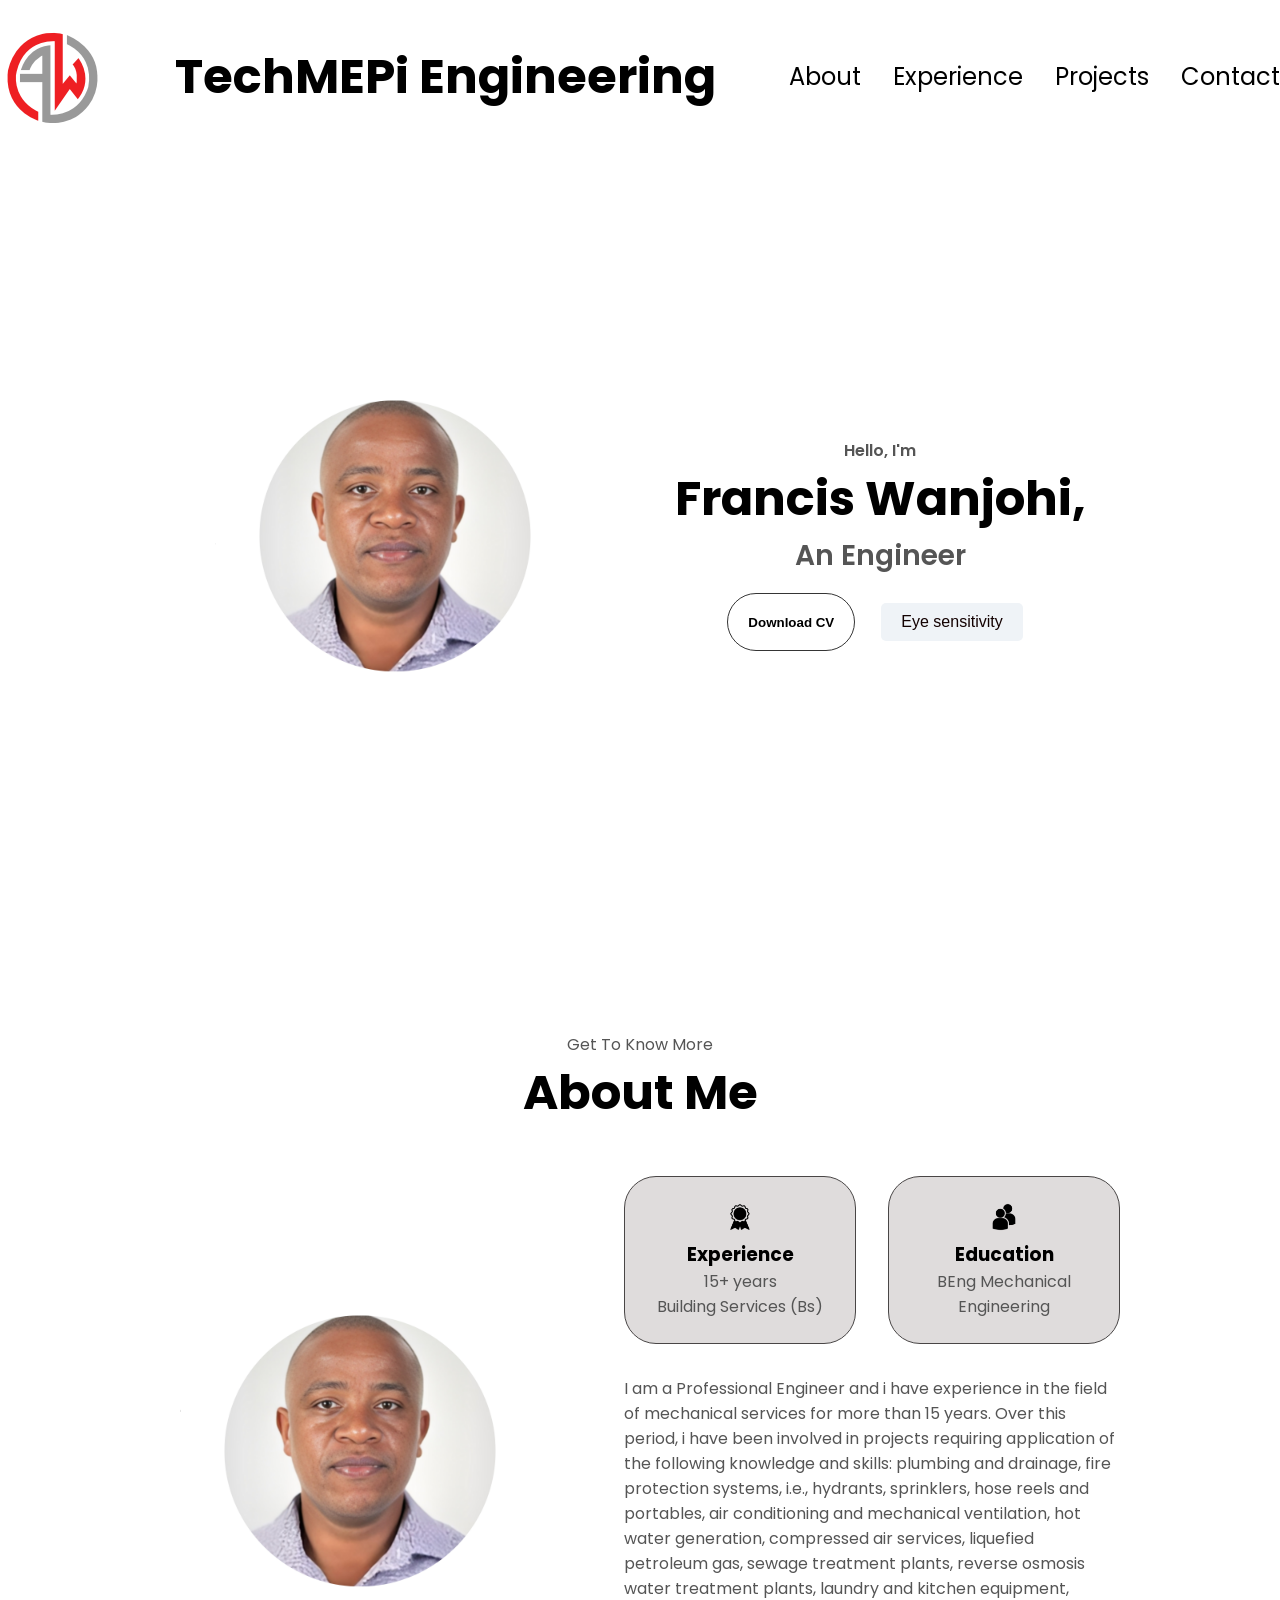
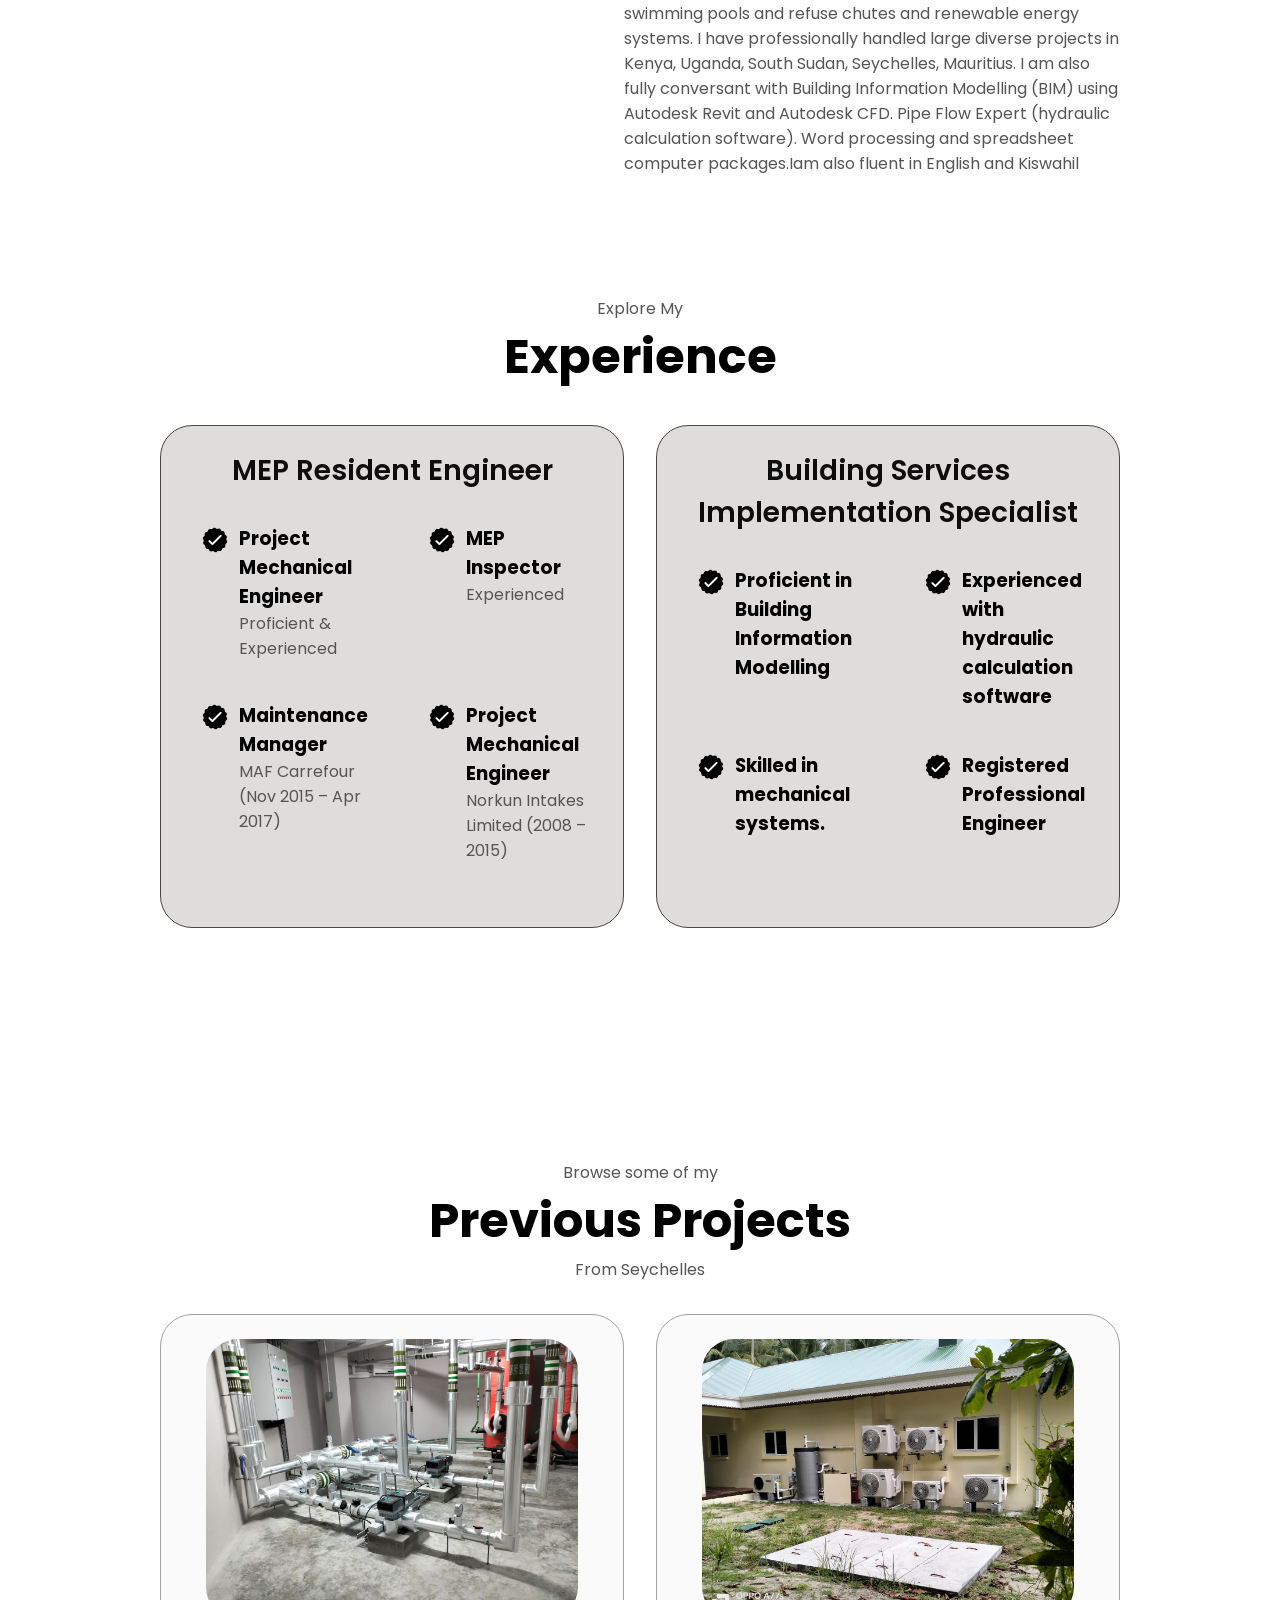
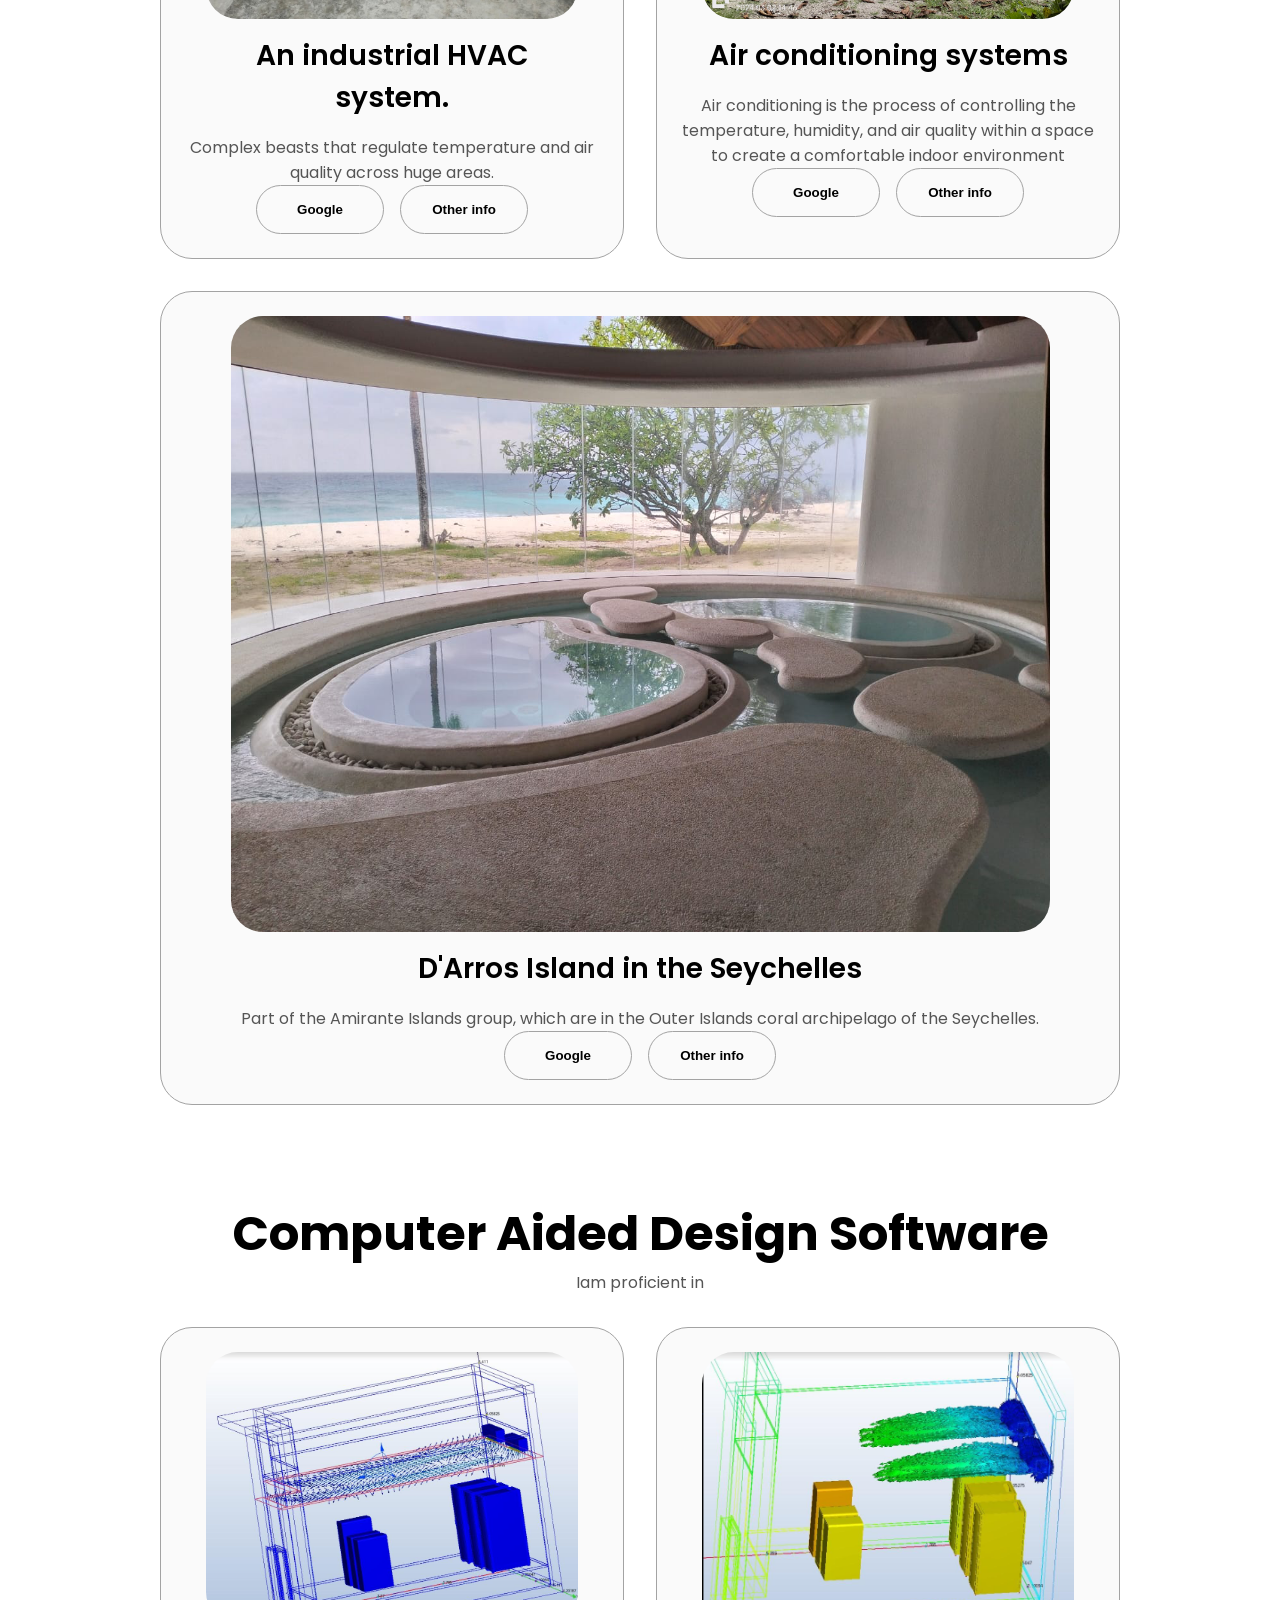
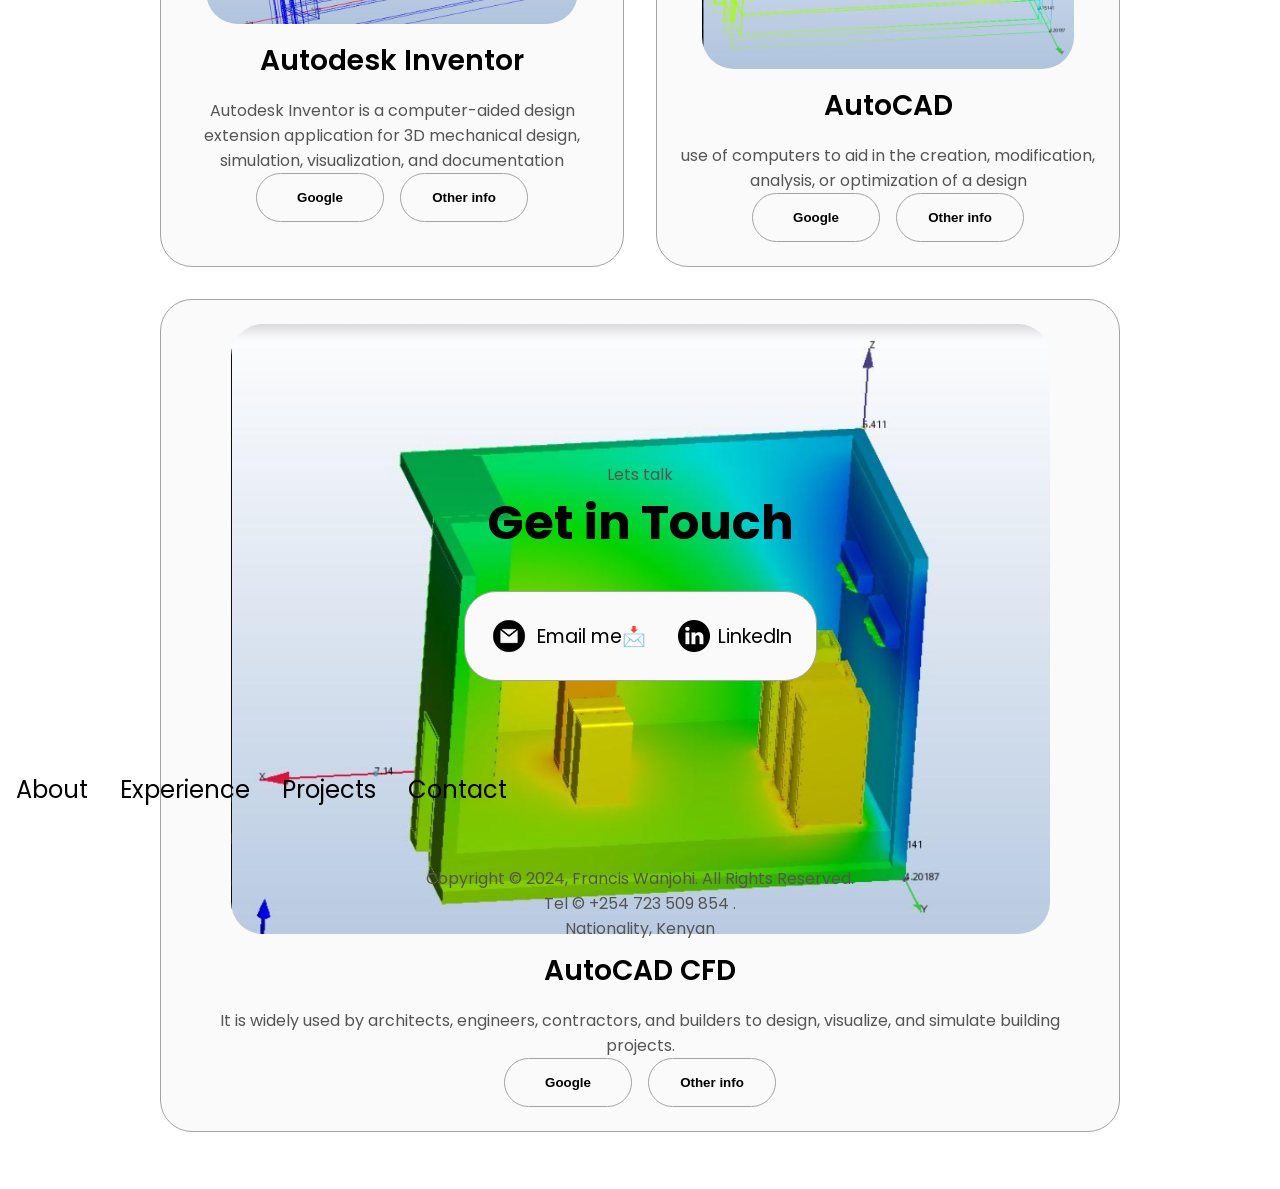
==== commit b40458c9: "index.html" ====
--- a/index.html
+++ b/index.html
@@ -23,7 +23,7 @@
     </nav>
     <nav id="hamburger-nav">
       <img src="images/your-logo.png" alt="Your Logo" id="logo-hamburger">
-      <div class="logo">Francis Wanjohi</div>
+      <div class="logo">TechMEPi Engineering</div>
       <div class="hamburger-menu">
         <div class="hamburger-icon" onclick="toggleMenu()">
           <span></span>
@@ -415,7 +415,7 @@
             alt="Email icon"
             class="icon contact-icon email-icon"
           />
-          <p><a href="mailto:frawanjo@gmail.com">frawanjo@gmail.com</a></p>
+          <p><a href="mailto:frawanjo@gmail.com">Email me📩</a></p>
         </div>
         <div class="contact-info-container">
           <img
@@ -423,7 +423,7 @@
             alt="LinkedIn icon"
             class="icon contact-icon"
           />
-          <p><a href="https://www.linkedin.com">LinkedIn</a></p>
+          <p><a href="https://shorturl.at/MdQ8s">LinkedIn</a></p>
         </div>
       </div>
     </section>
--- a/style.css
+++ b/style.css
@@ -455,4 +455,4 @@
 .image-container img {
   width: 200px;
   transition: transform 0.5s ease-in-out, box-shadow 0.5s ease-in-out;
-}+}
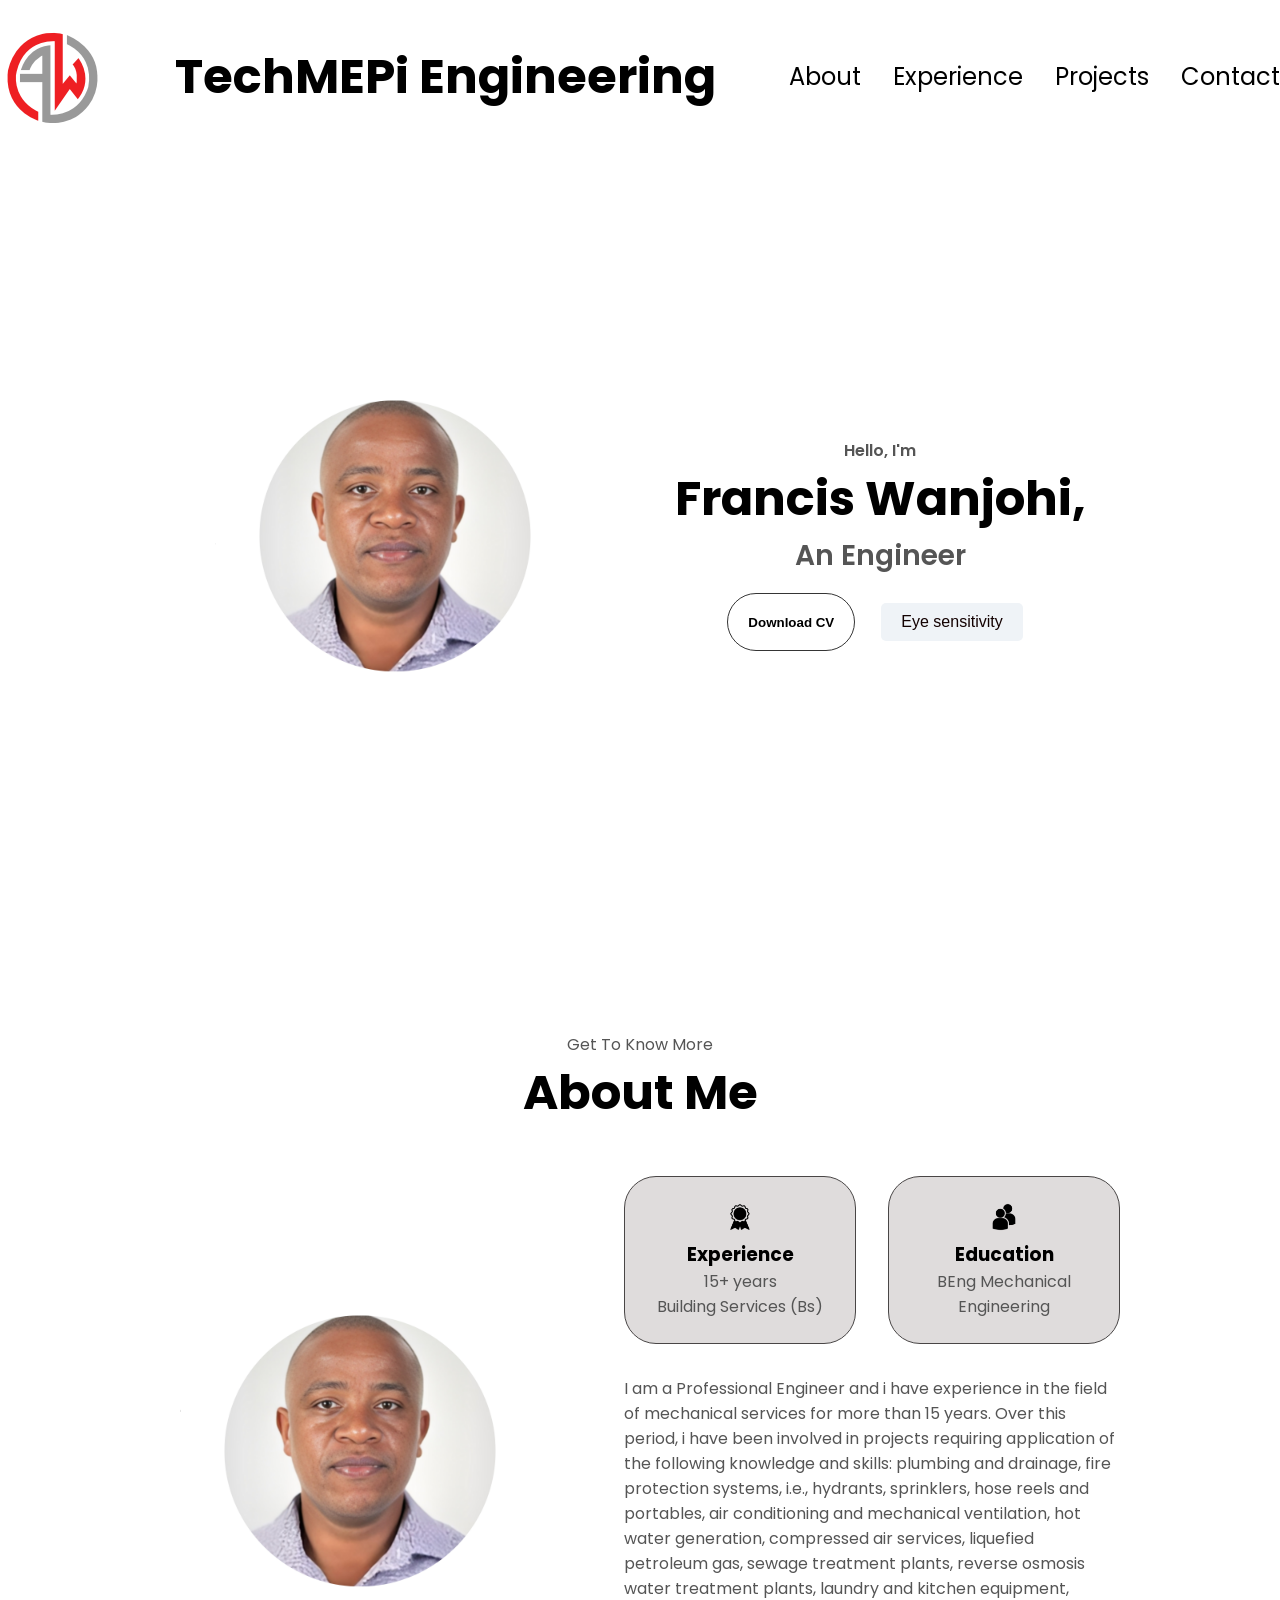
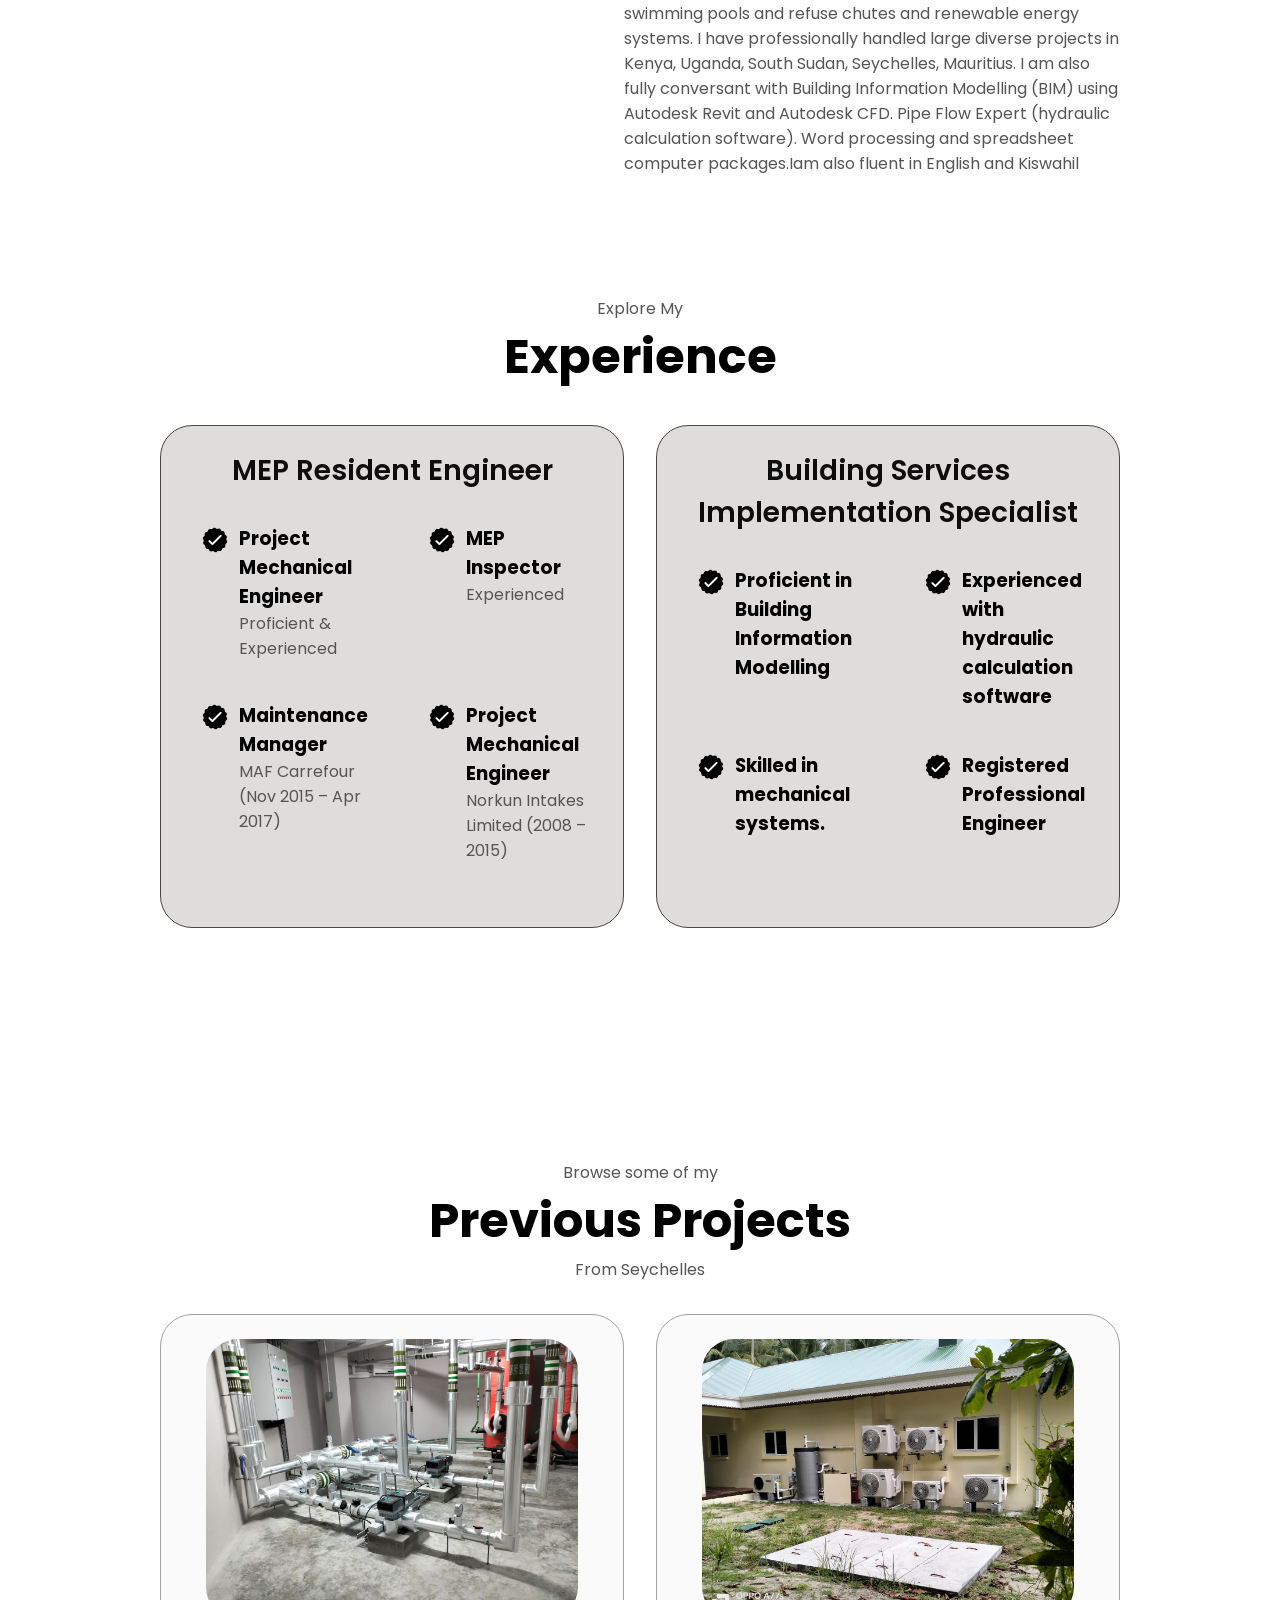
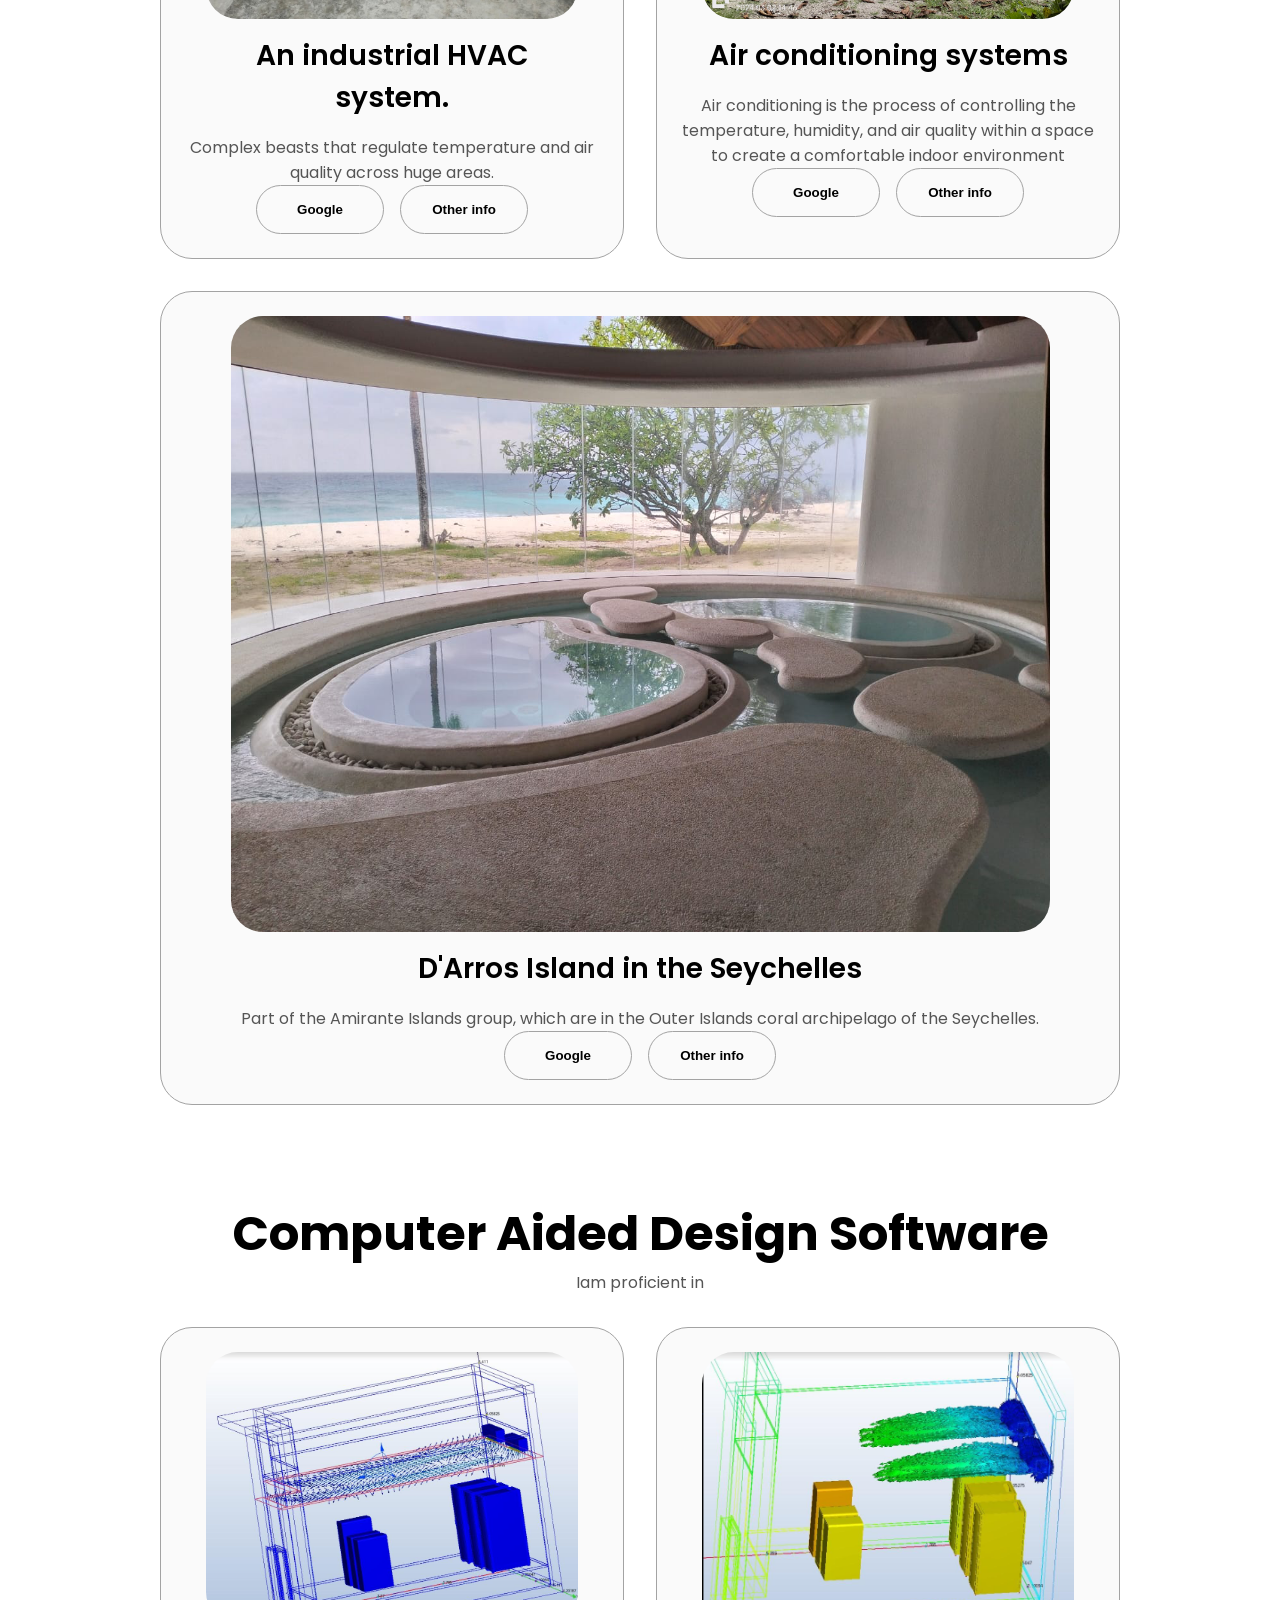
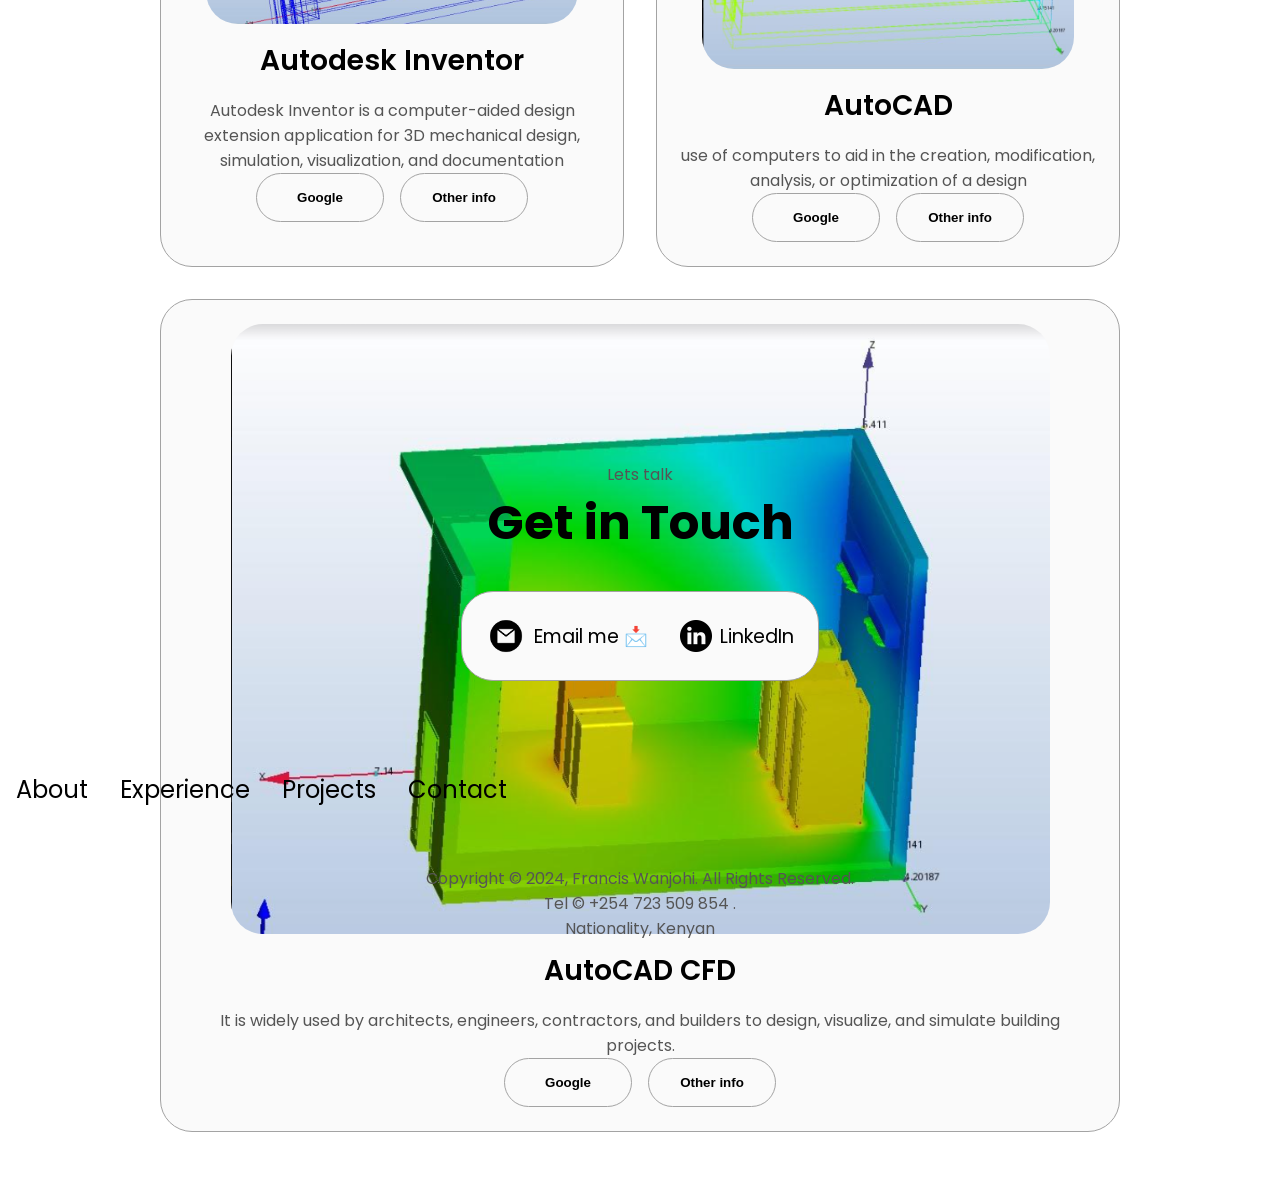
==== commit 4a5768ca: "index.html" ====
--- a/index.html
+++ b/index.html
@@ -415,7 +415,7 @@
             alt="Email icon"
             class="icon contact-icon email-icon"
           />
-          <p><a href="mailto:frawanjo@gmail.com">Email me📩</a></p>
+          <p><a href="mailto:frawanjo@gmail.com">Email me 📩 </a></p>
         </div>
         <div class="contact-info-container">
           <img
@@ -423,7 +423,7 @@
             alt="LinkedIn icon"
             class="icon contact-icon"
           />
-          <p><a href="https://shorturl.at/MdQ8s">LinkedIn</a></p>
+          <p><a href="https://www.linkedin.com/in/francis-wanjohi-799a3a120?utm_source=share&utm_campaign=share_via&utm_content=profile&utm_medium=android_app">LinkedIn</a></p>
         </div>
       </div>
     </section>
